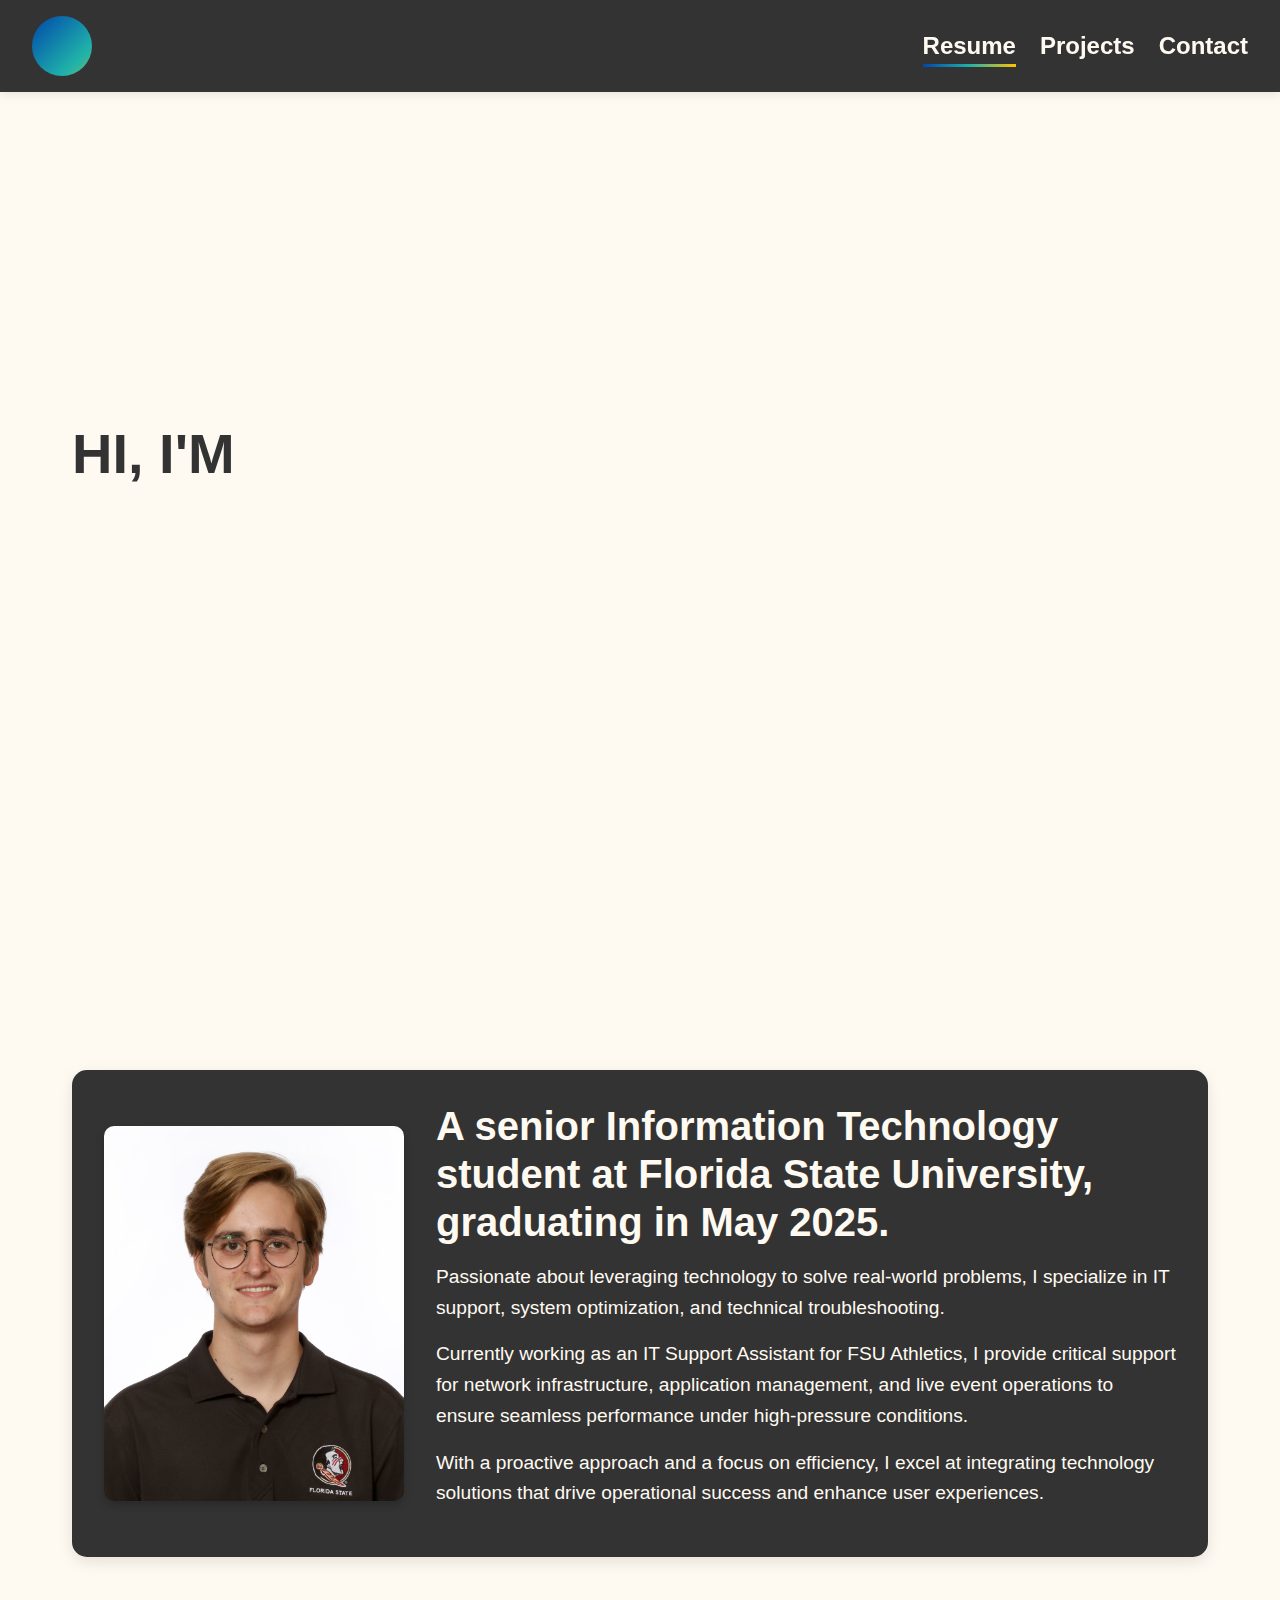
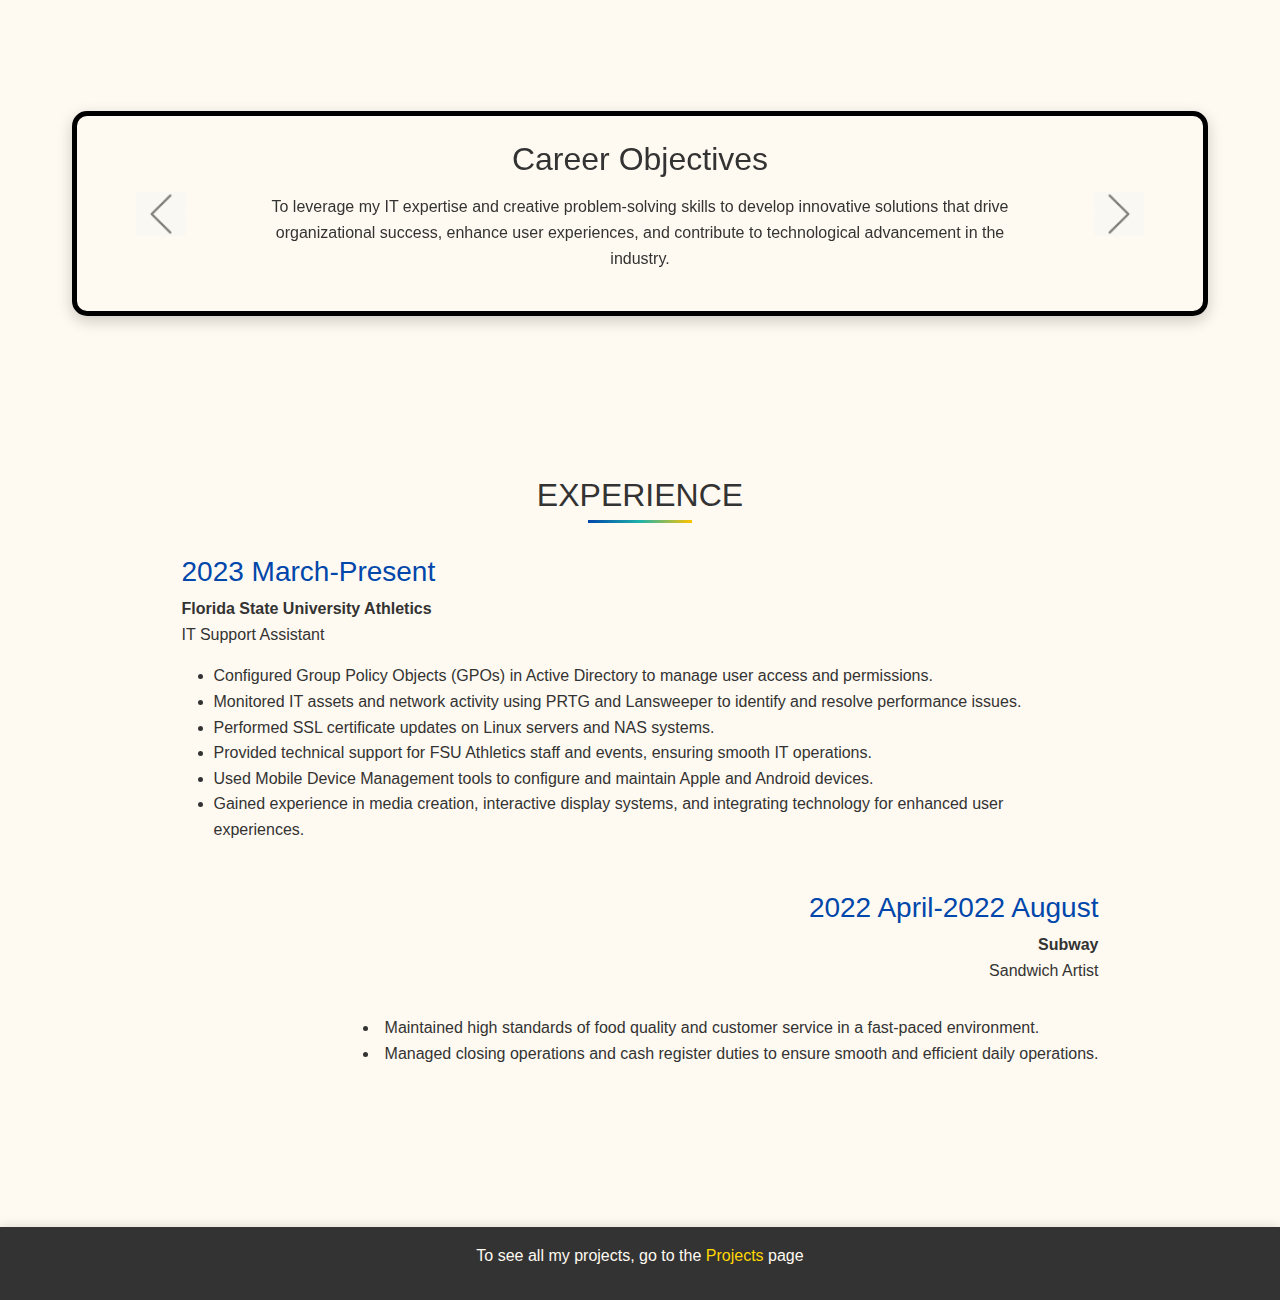
==== index.html @ 650268d9 "update" ====
<!DOCTYPE html>
<html lang="en">
<head>
    <meta charset="UTF-8">
    <meta name="viewport" content="width=device-width, initial-scale=1.0">
    <meta name="description" content="Cole Plympton - IT Specialist and Florida State University student specializing in IT support and system optimization">
    <title>Cole Plympton | Resume</title>
    <link href="https://cdn.jsdelivr.net/npm/bootstrap@5.3.0/dist/css/bootstrap.min.css" rel="stylesheet">
    <link rel="stylesheet" href="css/styles.css">
    <link rel="icon" href="assets/icons/favicon.ico" type="image/x-icon">
</head>
<body>
    <!-- Navigation Bar -->
    <header class="sticky-header">
        <div class="logo-container">
            <div class="gradient-logo" role="img" aria-label="Cole Plympton Logo"></div>
            <div class="social-icons-wrapper">
                <a href="https://www.linkedin.com/in/cole-plympton/" target="_blank" rel="noopener" aria-label="LinkedIn Profile" class="social-icon">
                    <img src="assets/icons/linkedin.png" alt="LinkedIn">
                </a>
                <a href="https://bitbucket.org/cplis4930/workspace/repositories/" target="_blank" rel="noopener" aria-label="Bitbucket Repositories" class="social-icon">
                    <img src="assets/icons/bitbucket.png" alt="Bitbucket">
                </a>
                <a href="https://github.com/cole-plympton" target="_blank" rel="noopener" aria-label="GitHub Profile" class="social-icon">
                    <img src="assets/icons/github.png" alt="GitHub">
                </a>
            </div>
        </div>
        <nav>
            <ul class="nav-links">
                <li><a href="index.html" aria-current="page">Resume</a></li>
                <li><a href="projects.html">Projects</a></li>
                <li><a href="contact.html">Contact</a></li>
            </ul>
        </nav>
    </header>

    <!-- Hero Section -->
    <section class="hero">
        <div class="hero-content">
            <h1 id="hero-text"></h1>
            <div id="resume-container" class="resume-container">
                <a href="assets/resume.pdf" class="resume-link" target="_blank" rel="noopener">Get My Resume</a>
            </div>
        </div>
    </section>

    <!-- About Me Section -->
    <section id="about-me" class="about-me">
        <img src="assets/images/headshot.jpg" alt="Cole Plympton" loading="lazy">
        <div class="about-text">
            <h2 class="intro-statement">A senior Information Technology student at Florida State University, graduating in May 2025.</h2>
            <p>
                Passionate about leveraging technology to solve real-world problems, I specialize in IT support, system optimization, and technical troubleshooting.
            </p>
            <p>
                Currently working as an IT Support Assistant for FSU Athletics, I provide critical support for network infrastructure, application management, and live event operations to ensure seamless performance under high-pressure conditions.
            </p>
            <p>
                With a proactive approach and a focus on efficiency, I excel at integrating technology solutions that drive operational success and enhance user experiences.
            </p>
        </div>
    </section>

    <section id="info-carousel" class="carousel-section">
        <div id="infoCarousel" class="carousel slide" data-bs-ride="carousel" data-bs-interval="3000">
          <div class="carousel-inner">
            <!-- Slide 1: Career Objectives -->
            <div class="carousel-item active">
              <div class="carousel-content text-center p-4">
                <h2>Career Objectives</h2>
                <p>To leverage my IT expertise and creative problem-solving skills to develop innovative solutions that drive organizational success, enhance user experiences, and contribute to technological advancement in the industry.</p>
              </div>
            </div>
            <!-- Slide 2: IT Skills and Expertise -->
            <div class="carousel-item">
              <div class="carousel-content text-center p-4">
                <h2>IT Skills and Expertise</h2>
                <p>IT Support and Troubleshooting, Network Infrastructure Management, System Optimization, Active Directory &amp; GPO Configuration, SSL Certificate Management, Mobile Device Management, Media Creation, and Interactive Display Systems.</p>
              </div>
            </div>
            <!-- Slide 3: Educational Experience -->
            <div class="carousel-item">
              <div class="carousel-content text-center p-4">
                <h2>Educational Experience</h2>
                <p>Florida State University<br>
                Bachelor of Science in Information Technology<br>
                Graduating May 2025</p>
              </div>
            </div>
          </div>
          <!-- Carousel controls -->
          <button class="carousel-control-prev" type="button" data-bs-target="#infoCarousel" data-bs-slide="prev">
            <span class="carousel-control-prev-icon" aria-hidden="true"></span>
            <span class="visually-hidden">Previous</span>
          </button>
          <button class="carousel-control-next" type="button" data-bs-target="#infoCarousel" data-bs-slide="next">
            <span class="carousel-control-next-icon" aria-hidden="true"></span>
            <span class="visually-hidden">Next</span>
          </button>
        </div>
      </section>
    
    <!-- Experience Section -->
    <section class="experience">
        <h2>EXPERIENCE</h2>
            <div class="job left-align">
                <h3>2023 March-Present</h3>
                <p><strong>Florida State University Athletics</strong><br>IT Support Assistant</p>
                <ul>
                    <li>Configured Group Policy Objects (GPOs) in Active Directory to manage user access and permissions.</li>
                    <li>Monitored IT assets and network activity using PRTG and Lansweeper to identify and resolve performance issues.</li>
                    <li>Performed SSL certificate updates on Linux servers and NAS systems.</li>
                    <li>Provided technical support for FSU Athletics staff and events, ensuring smooth IT operations.</li>
                    <li>Used Mobile Device Management tools to configure and maintain Apple and Android devices.</li>
                    <li>Gained experience in media creation, interactive display systems, and integrating technology for enhanced user experiences.</li>
                 </ul>
            </div>

            <div class="job right-align">
                <h3>2022 April-2022 August</h3>
                <p><strong>Subway</strong><br>Sandwich Artist</p>
                <ul>
                    <li>Maintained high standards of food quality and customer service in a fast-paced environment.</li>
                    <li>Managed closing operations and cash register duties to ensure smooth and efficient daily operations.</li>
                </ul>
            </div>
    </section>

    <!-- Footer -->
    <footer>
        <p>To see all my projects, go to the <a href="projects.html" class="playground-link">Projects</a> page</p>
    </footer>

    <script src="js/script.js"></script>
    <script src="https://cdn.jsdelivr.net/npm/bootstrap@5.3.0/dist/js/bootstrap.bundle.min.js"></script>
</body>
</html>
---- css/styles.css ----
/* General Styles */
:root {
    --main-bg-color: #FFFAF1;
    --dark-bg-color: #333;
    --text-color: #333;
    --light-text-color: #FFFAF1;
    --accent-gradient: linear-gradient(90deg, #0047ab, #20B2AA, #FFC300);
    --border-radius: 15px;
    --section-padding: 2rem;
    --content-max-width: 1200px;
    --global-margin: 2rem; /* Standard margin for all sections */
}

html {
    scroll-behavior: smooth;
    height: 100%;
    box-sizing: border-box;
}

*, *:before, *:after {
    box-sizing: inherit;
}

body {
    margin: 0;
    padding-top: 5rem;
    font-family: Arial, sans-serif;
    color: var(--text-color);
    line-height: 1.6;
    background-color: var(--main-bg-color);
    min-height: 100vh;
    display: flex;
    flex-direction: column;
    overflow-x: hidden;
}

/* Center content wrapper */
.content-wrapper {
    max-width: var(--content-max-width);
    margin-left: auto;
    margin-right: auto;
    padding-left: var(--global-margin);
    padding-right: var(--global-margin);
    width: 100%;
}

/* Header */
header {
    position: fixed;
    top: 0;
    left: 0;
    width: 100%;
    background-color: var(--dark-bg-color);
    color: var(--light-text-color);
    z-index: 1000;
    padding: 1rem 2rem;
    display: flex;
    align-items: center;
    justify-content: space-between;
    box-shadow: 0 2px 10px rgba(0, 0, 0, 0.1);
}

.nav-links {
    list-style: none;
    padding: 0;
    margin: 0;
    display: flex;
    gap: 1.5rem;
}

.nav-links a {
    text-decoration: none;
    color: var(--light-text-color);
    font-size: 1.5rem;
    font-weight: bold;
    position: relative;
    padding-bottom: 5px;
    transition: color 0.3s ease;
}

.nav-links a:hover {
    color: #FFC300;
}

.nav-links a.active::after {
    content: "";
    position: absolute;
    bottom: -3px;
    left: 0;
    width: 100%;
    height: 3px;
    background: var(--accent-gradient);
    transition: background 0.3s ease-in-out, width 0.3s ease-in-out;
}

/* Logo Container and Animation */
.logo-container {
    position: relative;
    display: flex;
    align-items: center;
}

.gradient-logo {
    width: 60px;
    height: 60px;
    border-radius: 50%;
    background: linear-gradient(135deg, #0047ab, #20B2AA, #FFC300);
    background-size: 200%;
    animation: gradient-shift 4s ease infinite;
    position: relative;
    transition: transform 0.3s ease;
    cursor: pointer; /* Make it clear this is clickable */
    z-index: 2;
}

.logo-container:hover .gradient-logo {
    transform: scale(1.2) rotate(360deg);
    transition: transform 0.5s ease;
}

/* Social icons wrapper */
.social-icons-wrapper {
    position: absolute;
    left: 70px; /* Position to the right of the logo */
    display: flex;
    gap: 15px;
    overflow: hidden;
    width: 0;
    transition: width 0.5s ease;
    height: 60px;
    align-items: center;
}

.logo-container:hover .social-icons-wrapper {
    width: 170px; /* Width to accommodate all icons */
}

.social-icon {
    width: 40px;
    height: 40px;
    border-radius: 50%;
    background-color: rgba(255, 255, 255, 0.2);
    display: flex;
    justify-content: center;
    align-items: center;
    transition: transform 0.3s ease, background-color 0.3s ease;
    opacity: 0;
    transform: translateX(-20px);
}

.logo-container:hover .social-icon {
    opacity: 1;
    transform: translateX(0);
}

/* Staggered animation for social icons */
.logo-container:hover .social-icon:nth-child(1) {
    transition-delay: 0.1s;
}

.logo-container:hover .social-icon:nth-child(2) {
    transition-delay: 0.2s;
}

.logo-container:hover .social-icon:nth-child(3) {
    transition-delay: 0.3s;
}

.social-icon:hover {
    transform: scale(1.2);
    background-color: rgba(255, 255, 255, 0.3);
}

.social-icon img {
    width: 24px;
    height: 24px;
}

@keyframes gradient-shift {
    0% { background-position: 0% 50%; }
    50% { background-position: 100% 50%; }
    100% { background-position: 0% 50%; }
}

/* Hero Section */
.hero {
    width: 100%;
    margin: 0;
    padding: 0;
    min-height: 100vh;
    position: relative;
    display: flex;
    align-items: center;
    justify-content: center;
}

.hero-content {
    width: 100%;
    max-width: var(--content-max-width);
    padding: 0 var(--global-margin);
    text-align: left;
}

#hero-text {
    font-size: 3.5rem;
    font-weight: 800;
    color: var(--text-color);
    line-height: 1.2;
    text-align: left;
    word-wrap: break-word;
}

.resume-container {
    margin-top: 10vh;
    display: flex;
    justify-content: flex-start;
    opacity: 0;
    animation: fadeIn 1s forwards 4s;
}

.resume-link {
    display: inline-block;
    font-size: 1.2rem;
    padding: 1rem 1.5rem;
    background-color: var(--dark-bg-color);
    color: var(--light-text-color);
    border-radius: 5px;
    text-decoration: none;
    transition: background-color 0.3s ease, transform 0.2s ease;
    border: none;
    box-shadow: 0 4px 6px rgba(0, 0, 0, 0.1);
}

.resume-link:hover {
    background-color: #555;
    transform: translateY(-2px);
    box-shadow: 0 6px 8px rgba(0, 0, 0, 0.1);
}

.resume-link:active {
    transform: translateY(0);
}

@keyframes fadeIn {
    from { opacity: 0; }
    to { opacity: 1; }
}

/* About Me Section */
.about-me {
    max-width: calc(var(--content-max-width) - 2 * var(--global-margin));
    margin: 10vh auto;
    padding: var(--section-padding);
    display: flex;
    align-items: center;
    gap: 2rem;
    background-color: var(--dark-bg-color);
    color: var(--light-text-color);
    border-radius: var(--border-radius);
    box-shadow: 0 5px 15px rgba(0, 0, 0, 0.1);
    text-align: left;
}

.about-text .intro-statement {
    font-size: 2.5rem;
    font-weight: bold;
    margin-bottom: 1rem;
    color: var(--light-text-color);
}

.about-me img {
    max-width: 300px;
    border-radius: 10px;
    box-shadow: 0 4px 8px rgba(0, 0, 0, 0.2);
}

.about-text {
    flex: 1;
    font-size: 1.2rem;
    line-height: 1.6;
}

/* Carousel Section */
.carousel-section {
    max-width: calc(var(--content-max-width) - 2 * var(--global-margin));
    width: 100%;
    margin: 4rem auto;
    padding: 0;
}

#infoCarousel {
    border: 5px solid #000;
    border-radius: var(--border-radius);
    overflow: hidden;
    box-shadow: 0 5px 15px rgba(0, 0, 0, 0.2);
    width: 100%;
}
  
.carousel-control-next-icon,
.carousel-control-prev-icon {
    background-image: url("../assets/icons/arrow.png") !important;
    background-repeat: no-repeat;
    background-size: contain;
    width: 50px;
    height: 50px;
    background-color: transparent;
}
  
.carousel-control-prev-icon {
    transform: none;
}

.carousel-control-next-icon {
    transform: scaleX(-1);
}

.carousel-content {
    max-width: 800px;
    margin: 0 auto;
    text-align: center;
    padding: 2rem;
}

.carousel-content h2 {
    margin-bottom: 1rem;
    color: var(--text-color);
}

/* Experience Section */
.experience {
    max-width: calc(var(--content-max-width) - 2 * var(--global-margin));
    margin: 4rem auto;
    padding: var(--section-padding);
    text-align: center;
}

.experience h2 {
    margin-bottom: 2rem;
    position: relative;
    display: inline-block;
    padding-bottom: 0.5rem;
}

.experience h2::after {
    content: '';
    position: absolute;
    width: 50%;
    height: 3px;
    background: var(--accent-gradient);
    bottom: 0;
    left: 25%;
}

.job {
    margin-bottom: 3rem;
    position: relative;
}

.job.left-align {
    text-align: left;
    padding-left: 0;
    padding-right: 5%; 
}

.job.right-align {
    text-align: right;
    padding-right: 0;
    padding-left: 5%;
}

.job h3 {
    color: #0047ab;
    margin-bottom: 0.5rem;
}

.job ul {
    list-style-type: disc;
    margin-top: 1rem;
}

.job.right-align ul {
    display: inline-block;
    text-align: left;
    list-style-position: inside;
    padding-left: 0;
    margin-right: 0;
}

/* Contact Page Styles */
.contact {
    max-width: 800px;
    margin: 10vh auto;
    padding: var(--section-padding);
    background-color: var(--dark-bg-color);
    color: var(--light-text-color);
    border-radius: var(--border-radius);
    text-align: center;
    flex: 1;
    box-shadow: 0 5px 15px rgba(0, 0, 0, 0.1);
}

.contact a {
    color: #FFD700;
    text-decoration: none;
    font-weight: bold;
    transition: color 0.3s ease;
}

.contact a:hover {
    text-decoration: underline;
    color: #FFC107;
}

.contact-links {
    margin-top: 1.5rem;
}

.contact-links a img {
    width: 40px;
    height: 40px;
    margin: 0 10px;
    transition: transform 0.3s ease;
    border-radius: 50%;
    padding: 5px;
    background-color: rgba(255, 255, 255, 0.1);
}

.contact-links a img:hover {
    transform: scale(1.2);
    background-color: rgba(255, 255, 255, 0.2);
}

/* Make main content area flex grow to push footer down */
main {
    flex: 1;
    width: 100%;
    max-width: var(--content-max-width);
    margin: 0 auto;
    padding: 0 var(--global-margin);
}

/* Footer */
footer {
    text-align: center;
    background-color: var(--dark-bg-color);
    color: var(--light-text-color);
    padding: 1rem;
    width: 100%;
    margin-top: auto;
    box-shadow: 0 -2px 10px rgba(0, 0, 0, 0.1);
}

footer a {
    color: #FFD700;
    text-decoration: none;
    transition: color 0.3s ease;
}

footer a:hover {
    color: #FFC107;
    text-decoration: underline;
}

/* Projects Page Section */
.projects-section {
    max-width: var(--content-max-width);
    margin: 10vh auto;
    flex: 1;
    padding: var(--section-padding) var(--global-margin);
}

.projects-section .card {
    transition: transform 0.3s ease, box-shadow 0.3s ease;
    border-radius: 10px;
    overflow: hidden;
    box-shadow: 0 4px 6px rgba(0, 0, 0, 0.1);
}

.projects-section .card:hover {
    transform: translateY(-5px);
    box-shadow: 0 10px 20px rgba(0, 0, 0, 0.15);
}

.projects-section .card-img-top {
    height: 250px;
    object-fit: cover;
    object-position: center;
}

.projects-section .ratio {
    border-bottom: 1px solid rgba(0,0,0,0.1);
}

.projects-section .card-title {
    color: #0047ab;
    font-weight: bold;
}

.projects-section .card-text {
    margin-bottom: 1rem;
}

/* Responsive Design */
@media (max-width: 1200px) {
    :root {
        --global-margin: 1.5rem;
    }
    
    #hero-text {
        font-size: 3rem;
    }
}

@media (max-width: 992px) {
    :root {
        --global-margin: 1.25rem;
    }
    
    #hero-text {
        font-size: 2.8rem;
    }
    
    .about-me {
        padding: 1.5rem;
    }
}

@media (max-width: 768px) {
    :root {
        --global-margin: 1rem;
    }
    
    body {
        padding-top: 4rem;
    }
    
    header {
        padding: 0.8rem 1rem;
    }
    
    .nav-links a {
        font-size: 1.2rem;
    }
    
    #hero-text {
        font-size: 2.4rem;
    }
    
    /* Adjust social icons for mobile */
    .social-icons-wrapper {
        left: 60px;
    }
    
    .logo-container:hover .social-icons-wrapper {
        width: 150px;
    }
    
    .social-icon {
        width: 35px;
        height: 35px;
    }
    
    .social-icon img {
        width: 20px;
        height: 20px;
    }
    
    .about-me {
        flex-direction: column;
        text-align: center;
        padding: 1.5rem;
    }
    
    .about-me img {
        max-width: 200px;
    }
    
    .about-text .intro-statement {
        font-size: 2rem;
    }
    
    /* On mobile, allow carousel to be dynamic */
    .carousel-section {
        width: calc(100% - 2 * var(--global-margin));
    }
    
    .job.left-align, .job.right-align {
        text-align: center;
        padding-left: 0;
        padding-right: 0;
    }
    
    .job.right-align ul {
        padding-left: 1rem;
    }
}

@media (max-width: 576px) {
    .gradient-logo {
        width: 45px;
        height: 45px;
    }
    
    .nav-links {
        gap: 1rem;
    }
    
    .nav-links a {
        font-size: 1rem;
    }
    
    #hero-text {
        font-size: 2rem;
    }
    
    .resume-link {
        font-size: 1rem;
        padding: 0.8rem 1.2rem;
    }
    
    .contact-links a img {
        width: 35px;
        height: 35px;
    }
    
    /* Further adjust social icons for small screens */
    .social-icons-wrapper {
        left: 50px;
        gap: 10px;
    }
    
    .logo-container:hover .social-icons-wrapper {
        width: 130px;
    }
    
    .social-icon {
        width: 30px;
        height: 30px;
    }
    
    .social-icon img {
        width: 16px;
        height: 16px;
    }
}
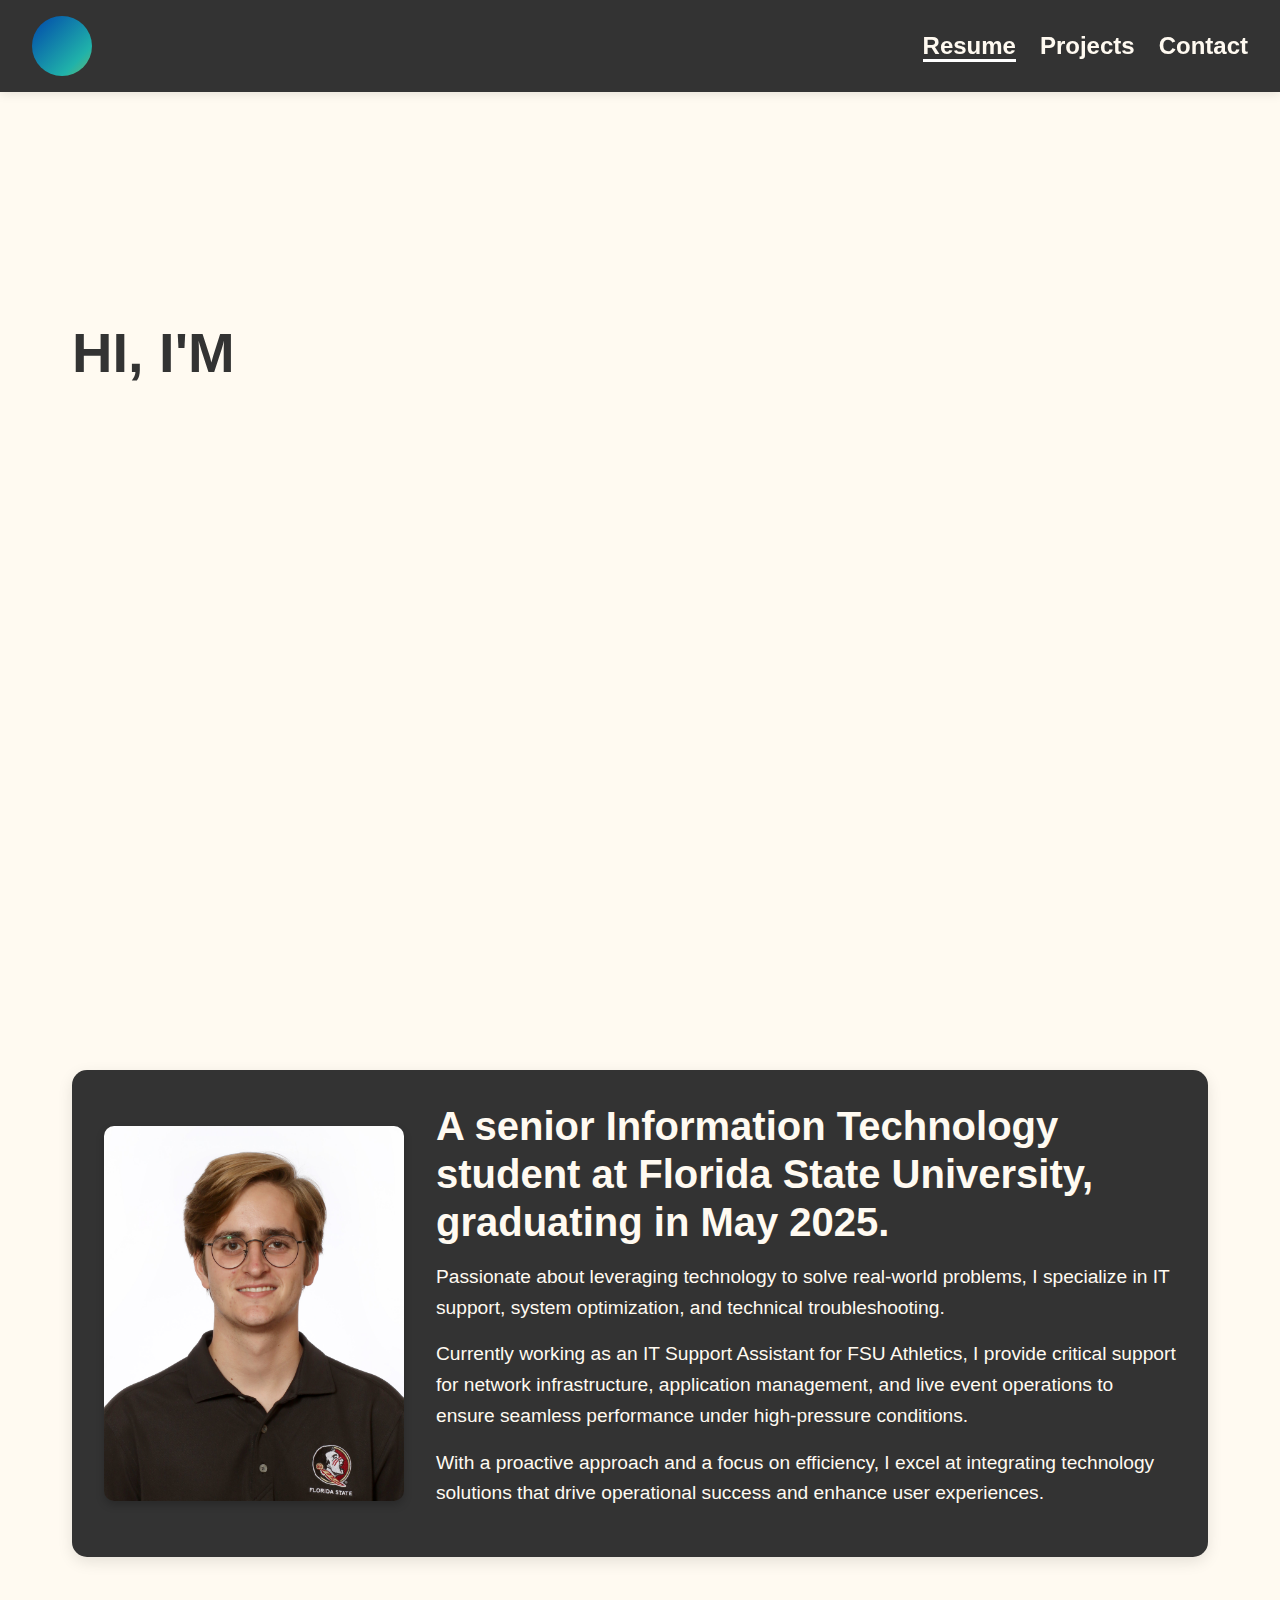
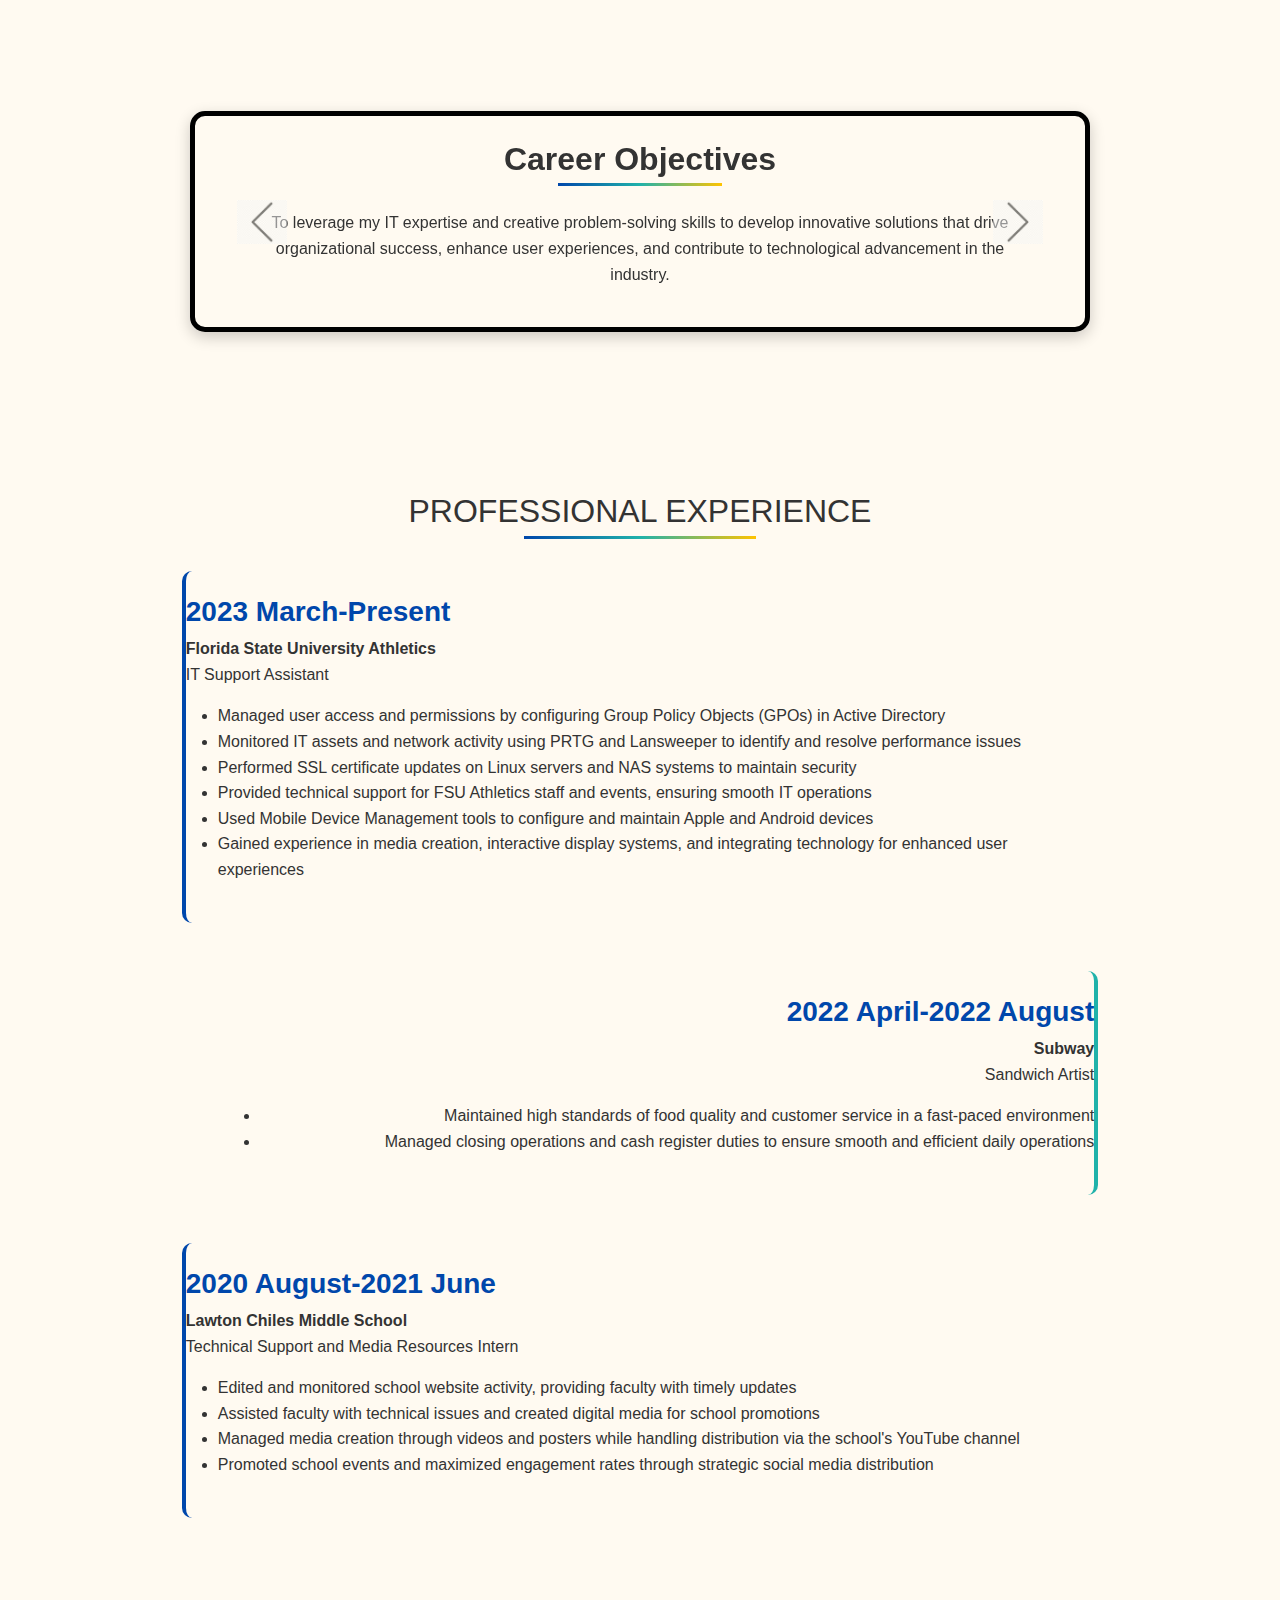
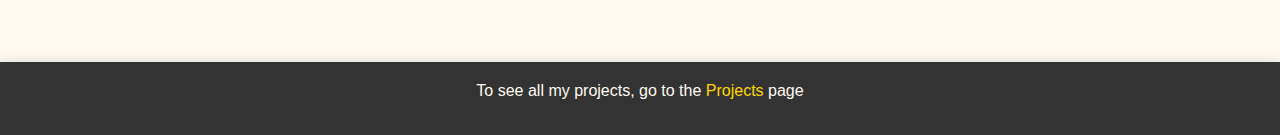
==== commit 14c9449f: "website update" ====
--- a/index.html
+++ b/index.html
@@ -18,10 +18,10 @@
                 <a href="https://www.linkedin.com/in/cole-plympton/" target="_blank" rel="noopener" aria-label="LinkedIn Profile" class="social-icon">
                     <img src="assets/icons/linkedin.png" alt="LinkedIn">
                 </a>
-                <a href="https://bitbucket.org/cplis4930/workspace/repositories/" target="_blank" rel="noopener" aria-label="Bitbucket Repositories" class="social-icon">
+                <a href="https://bitbucket.org/cole_plympton/bit_index/src/master/#" target="_blank" rel="noopener" aria-label="Bitbucket Repositories" class="social-icon">
                     <img src="assets/icons/bitbucket.png" alt="Bitbucket">
                 </a>
-                <a href="https://github.com/cole-plympton" target="_blank" rel="noopener" aria-label="GitHub Profile" class="social-icon">
+                <a href="https://github.com/coleplympton/git_index" target="_blank" rel="noopener" aria-label="GitHub Profile" class="social-icon">
                     <img src="assets/icons/github.png" alt="GitHub">
                 </a>
             </div>
@@ -79,7 +79,45 @@
                 <p>IT Support and Troubleshooting, Network Infrastructure Management, System Optimization, Active Directory &amp; GPO Configuration, SSL Certificate Management, Mobile Device Management, Media Creation, and Interactive Display Systems.</p>
               </div>
             </div>
-            <!-- Slide 3: Educational Experience -->
+            <!-- Slide 3: Programming Languages & Skills -->
+            <div class="carousel-item">
+              <div class="carousel-content text-center p-4">
+                <h2>Programming Languages & Skills</h2>
+                <div class="skills-container">
+                  <div class="skill-item">
+                    <span class="skill-name">HTML/CSS</span>
+                    <div class="skill-bar">
+                      <div class="skill-level" style="width: 90%;"></div>
+                    </div>
+                  </div>
+                  <div class="skill-item">
+                    <span class="skill-name">JavaScript</span>
+                    <div class="skill-bar">
+                      <div class="skill-level" style="width: 85%;"></div>
+                    </div>
+                  </div>
+                  <div class="skill-item">
+                    <span class="skill-name">SQL</span>
+                    <div class="skill-bar">
+                      <div class="skill-level" style="width: 80%;"></div>
+                    </div>
+                  </div>
+                  <div class="skill-item">
+                    <span class="skill-name">Python</span>
+                    <div class="skill-bar">
+                      <div class="skill-level" style="width: 70%;"></div>
+                    </div>
+                  </div>
+                  <div class="skill-item">
+                    <span class="skill-name">C++</span>
+                    <div class="skill-bar">
+                      <div class="skill-level" style="width: 65%;"></div>
+                    </div>
+                  </div>
+                </div>
+              </div>
+            </div>
+            <!-- Slide 4: Educational Experience -->
             <div class="carousel-item">
               <div class="carousel-content text-center p-4">
                 <h2>Educational Experience</h2>
@@ -103,26 +141,37 @@
     
     <!-- Experience Section -->
     <section class="experience">
-        <h2>EXPERIENCE</h2>
+        <h2>PROFESSIONAL EXPERIENCE</h2>
             <div class="job left-align">
                 <h3>2023 March-Present</h3>
                 <p><strong>Florida State University Athletics</strong><br>IT Support Assistant</p>
-                <ul>
-                    <li>Configured Group Policy Objects (GPOs) in Active Directory to manage user access and permissions.</li>
-                    <li>Monitored IT assets and network activity using PRTG and Lansweeper to identify and resolve performance issues.</li>
-                    <li>Performed SSL certificate updates on Linux servers and NAS systems.</li>
-                    <li>Provided technical support for FSU Athletics staff and events, ensuring smooth IT operations.</li>
-                    <li>Used Mobile Device Management tools to configure and maintain Apple and Android devices.</li>
-                    <li>Gained experience in media creation, interactive display systems, and integrating technology for enhanced user experiences.</li>
-                 </ul>
+                <ul class="job-duties">
+                    <li>Managed user access and permissions by configuring Group Policy Objects (GPOs) in Active Directory</li>
+                    <li>Monitored IT assets and network activity using PRTG and Lansweeper to identify and resolve performance issues</li>
+                    <li>Performed SSL certificate updates on Linux servers and NAS systems to maintain security</li>
+                    <li>Provided technical support for FSU Athletics staff and events, ensuring smooth IT operations</li>
+                    <li>Used Mobile Device Management tools to configure and maintain Apple and Android devices</li>
+                    <li>Gained experience in media creation, interactive display systems, and integrating technology for enhanced user experiences</li>
+                </ul>
             </div>
 
             <div class="job right-align">
                 <h3>2022 April-2022 August</h3>
                 <p><strong>Subway</strong><br>Sandwich Artist</p>
-                <ul>
-                    <li>Maintained high standards of food quality and customer service in a fast-paced environment.</li>
-                    <li>Managed closing operations and cash register duties to ensure smooth and efficient daily operations.</li>
+                <ul class="job-duties">
+                    <li>Maintained high standards of food quality and customer service in a fast-paced environment</li>
+                    <li>Managed closing operations and cash register duties to ensure smooth and efficient daily operations</li>
+                </ul>
+            </div>
+            
+            <div class="job left-align">
+                <h3>2020 August-2021 June</h3>
+                <p><strong>Lawton Chiles Middle School</strong><br>Technical Support and Media Resources Intern</p>
+                <ul class="job-duties">
+                    <li>Edited and monitored school website activity, providing faculty with timely updates</li>
+                    <li>Assisted faculty with technical issues and created digital media for school promotions</li>
+                    <li>Managed media creation through videos and posters while handling distribution via the school's YouTube channel</li>
+                    <li>Promoted school events and maximized engagement rates through strategic social media distribution</li>
                 </ul>
             </div>
     </section>
--- a/css/styles.css
+++ b/css/styles.css
@@ -74,23 +74,39 @@
     font-size: 1.5rem;
     font-weight: bold;
     position: relative;
-    padding-bottom: 5px;
+    padding-bottom: 3px; /* Moved closer to the text */
     transition: color 0.3s ease;
 }
 
 .nav-links a:hover {
     color: #FFC300;
+}
+
+/* New progress bar styling */
+.nav-links a.active {
+    position: relative;
 }
 
 .nav-links a.active::after {
     content: "";
     position: absolute;
-    bottom: -3px;
+    bottom: 0;
     left: 0;
     width: 100%;
     height: 3px;
+    background: #FFFFFF; /* White background */
+    transition: background 0.3s ease-in-out;
+}
+
+.nav-links a.active .progress-bar {
+    position: absolute;
+    bottom: 0;
+    left: 0;
+    height: 3px;
+    width: 0%;
     background: var(--accent-gradient);
-    transition: background 0.3s ease-in-out, width 0.3s ease-in-out;
+    transition: width 0.1s ease-out;
+    z-index: 1;
 }
 
 /* Logo Container and Animation */
@@ -210,6 +226,13 @@
     word-wrap: break-word;
 }
 
+/* New styles for typed lines */
+.typed-line {
+    display: block;
+    min-height: 1.2em;
+    white-space: nowrap;
+}
+
 .resume-container {
     margin-top: 10vh;
     display: flex;
@@ -294,8 +317,14 @@
     overflow: hidden;
     box-shadow: 0 5px 15px rgba(0, 0, 0, 0.2);
     width: 100%;
+    max-width: 900px;
+    margin: 0 auto;
 }
   
+.carousel-section:hover .carousel {
+    animation-play-state: paused;
+}
+
 .carousel-control-next-icon,
 .carousel-control-prev-icon {
     background-image: url("../assets/icons/arrow.png") !important;
@@ -322,8 +351,55 @@
 }
 
 .carousel-content h2 {
-    margin-bottom: 1rem;
+    margin-bottom: 1.5rem;
     color: var(--text-color);
+    font-weight: bold;
+    position: relative;
+    display: inline-block;
+    padding-bottom: 8px;
+}
+
+.carousel-content h2::after {
+    content: '';
+    position: absolute;
+    width: 60%;
+    height: 3px;
+    background: var(--accent-gradient);
+    bottom: 0;
+    left: 20%;
+}
+
+/* Skills Rating System */
+.skills-container {
+    max-width: 600px;
+    margin: 0 auto;
+}
+
+.skill-item {
+    margin-bottom: 1.2rem;
+    text-align: left;
+}
+
+.skill-name {
+    display: block;
+    margin-bottom: 0.5rem;
+    font-weight: bold;
+    font-size: 1.1rem;
+}
+
+.skill-bar {
+    height: 16px;
+    background-color: #e9ecef;
+    border-radius: 10px;
+    overflow: hidden;
+    box-shadow: inset 0 1px 3px rgba(0, 0, 0, 0.2);
+}
+
+.skill-level {
+    height: 100%;
+    background: var(--accent-gradient);
+    border-radius: 10px;
+    transition: width 1.5s ease-in-out;
 }
 
 /* Experience Section */
@@ -354,49 +430,315 @@
 .job {
     margin-bottom: 3rem;
     position: relative;
+    padding: 1.5rem;
+    border-radius: 10px;
+    transition: transform 0.3s ease, box-shadow 0.3s ease;
+}
+
+.job:hover {
+    transform: translateY(-5px);
+    box-shadow: 0 8px 15px rgba(0, 0, 0, 0.1);
 }
 
 .job.left-align {
     text-align: left;
     padding-left: 0;
-    padding-right: 5%; 
+    padding-right: 5%;
+    border-left: 4px solid #0047ab;
 }
 
 .job.right-align {
     text-align: right;
     padding-right: 0;
     padding-left: 5%;
+    border-right: 4px solid #20B2AA;
 }
 
 .job h3 {
     color: #0047ab;
+    font-weight: bold;
+}
+
+.projects-section .card-text {
+    margin-bottom: 1rem;
+}
+
+.projects-section .badge {
+    margin-right: 5px;
+    font-weight: normal;
+    padding: 6px 10px;
+    text-transform: uppercase;
+    font-size: 0.7rem;
+    letter-spacing: 0.5px;
+}
+
+/* GitHub button styling */
+.projects-section .btn-primary {
+    background: var(--accent-gradient);
+    border: none;
+    padding: 8px 16px;
+    border-radius: 5px;
+    transition: transform 0.2s ease, box-shadow 0.2s ease;
+}
+
+.projects-section .btn-primary:hover {
+    transform: translateY(-2px);
+    box-shadow: 0 4px 6px rgba(0, 0, 0, 0.2);
+}
+
+/* Responsive Design */
+@media (max-width: 1200px) {
+    :root {
+        --global-margin: 1.5rem;
+    }
+    
+    #hero-text {
+        font-size: 3rem;
+    }
+}
+
+@media (max-width: 992px) {
+    :root {
+        --global-margin: 1.25rem;
+    }
+    
+    #hero-text {
+        font-size: 2.8rem;
+    }
+    
+    .about-me {
+        padding: 1.5rem;
+    }
+}
+
+@media (max-width: 768px) {
+    :root {
+        --global-margin: 1rem;
+    }
+    
+    body {
+        padding-top: 4rem;
+    }
+    
+    header {
+        padding: 0.8rem 1rem;
+    }
+    
+    .nav-links a {
+        font-size: 1.2rem;
+    }
+    
+    #hero-text {
+        font-size: 2.4rem;
+    }
+    
+    /* Adjust social icons for mobile */
+    .social-icons-wrapper {
+        left: 60px;
+    }
+    
+    .logo-container:hover .social-icons-wrapper {
+        width: 150px;
+    }
+    
+    .social-icon {
+        width: 35px;
+        height: 35px;
+    }
+    
+    .social-icon img {
+        width: 20px;
+        height: 20px;
+    }
+    
+    .about-me {
+        flex-direction: column;
+        text-align: center;
+        padding: 1.5rem;
+    }
+    
+    .about-me img {
+        max-width: 200px;
+    }
+    
+    .about-text .intro-statement {
+        font-size: 2rem;
+    }
+    
+    /* On mobile, allow carousel to be dynamic */
+    .carousel-section {
+        width: calc(100% - 2 * var(--global-margin));
+    }
+    
+    .job.left-align, .job.right-align {
+        text-align: center;
+        padding-left: 0;
+        padding-right: 0;
+        border-left: none;
+        border-right: none;
+        border-bottom: 3px solid #0047ab;
+    }
+    
+    .job.right-align .job-highlight,
+    .job.left-align .job-highlight {
+        flex-direction: column;
+        align-items: center;
+        text-align: center;
+    }
+    
+    .highlight-icon {
+        margin-bottom: 10px;
+    }
+    
+    .job-card {
+        padding: 1rem;
+    }
+    
+    .projects-section .card-img-top {
+        height: 200px;
+    }
+    
+    .project-image-container {
+        height: 200px;
+    }
+}
+
+@media (max-width: 576px) {
+    .gradient-logo {
+        width: 45px;
+        height: 45px;
+    }
+    
+    .nav-links {
+        gap: 1rem;
+    }
+    
+    .nav-links a {
+        font-size: 1rem;
+    }
+    
+    #hero-text {
+        font-size: 2rem;
+    }
+    
+    .resume-link {
+        font-size: 1rem;
+        padding: 0.8rem 1.2rem;
+    }
+    
+    .contact-links a img {
+        width: 35px;
+        height: 35px;
+    }
+    
+    /* Further adjust social icons for small screens */
+    .social-icons-wrapper {
+        left: 50px;
+        gap: 10px;
+    }
+    
+    .logo-container:hover .social-icons-wrapper {
+        width: 130px;
+    }
+    
+    .social-icon {
+        width: 30px;
+        height: 30px;
+    }
+    
+    .social-icon img {
+        width: 16px;
+        height: 16px;
+    }
+    
+    .projects-section .card-img-top {
+        height: 180px;
+    }
+    
+    .project-image-container {
+        height: 180px;
+    }
+    
+    .section-header {
+        font-size: 1.5rem;
+    }
+}
     margin-bottom: 0.5rem;
-}
-
-.job ul {
-    list-style-type: disc;
-    margin-top: 1rem;
-}
-
-.job.right-align ul {
-    display: inline-block;
-    text-align: left;
-    list-style-position: inside;
-    padding-left: 0;
-    margin-right: 0;
+    font-weight: bold;
+}
+
+.job-highlight {
+    display: flex;
+    align-items: flex-start;
+    margin-bottom: 0.75rem;
+    position: relative;
+}
+
+.job.right-align .job-highlight {
+    flex-direction: row-reverse;
+    text-align: right;
+}
+
+.highlight-icon {
+    font-size: 1.2rem;
+    margin: 0 10px;
+    background-color: rgba(0, 71, 171, 0.1);
+    width: 30px;
+    height: 30px;
+    display: flex;
+    align-items: center;
+    justify-content: center;
+    border-radius: 50%;
+}
+
+.job-highlight p {
+    margin: 0;
+    flex: 1;
+}
+
+/* Special highlight for international experience */
+.special-highlight {
+    margin-top: 4rem;
+}
+
+.job-card {
+    background: linear-gradient(135deg, rgba(0, 71, 171, 0.05), rgba(32, 178, 170, 0.05));
+    padding: 2rem;
+    border-radius: 15px;
+    box-shadow: 0 5px 15px rgba(0, 0, 0, 0.1);
+    border: 1px solid rgba(0, 71, 171, 0.2);
+}
+
+.special-highlight h3 {
+    color: #0047ab;
+    font-size: 1.5rem;
+    margin-bottom: 1rem;
+}
+
+.special-highlight p {
+    margin-bottom: 1.5rem;
 }
 
 /* Contact Page Styles */
 .contact {
-    max-width: 800px;
+    max-width: 600px; /* Reduced from 800px */
     margin: 10vh auto;
-    padding: var(--section-padding);
+    padding: 2rem;
     background-color: var(--dark-bg-color);
     color: var(--light-text-color);
     border-radius: var(--border-radius);
     text-align: center;
-    flex: 1;
     box-shadow: 0 5px 15px rgba(0, 0, 0, 0.1);
+}
+
+.contact h1 {
+    margin-bottom: 1.5rem;
+    font-size: 2.5rem;
+}
+
+.contact p {
+    margin-bottom: 1rem;
+    font-size: 1.1rem;
 }
 
 .contact a {
@@ -413,12 +755,14 @@
 
 .contact-links {
     margin-top: 1.5rem;
+    display: flex;
+    justify-content: center;
+    gap: 1.5rem;
 }
 
 .contact-links a img {
     width: 40px;
     height: 40px;
-    margin: 0 10px;
     transition: transform 0.3s ease;
     border-radius: 50%;
     padding: 5px;
@@ -428,6 +772,52 @@
 .contact-links a img:hover {
     transform: scale(1.2);
     background-color: rgba(255, 255, 255, 0.2);
+}
+
+/* Contact form addition */
+.contact-form {
+    margin-top: 2rem;
+    text-align: left;
+}
+
+.contact-form .form-group {
+    margin-bottom: 1.5rem;
+}
+
+.contact-form label {
+    display: block;
+    margin-bottom: 0.5rem;
+    color: var(--light-text-color);
+}
+
+.contact-form input, 
+.contact-form textarea {
+    width: 100%;
+    padding: 0.75rem;
+    border-radius: 5px;
+    border: none;
+    background-color: rgba(255, 255, 255, 0.9);
+}
+
+.contact-form textarea {
+    min-height: 120px;
+    resize: vertical;
+}
+
+.contact-form button {
+    background: var(--accent-gradient);
+    color: white;
+    border: none;
+    padding: 0.75rem 1.5rem;
+    border-radius: 5px;
+    cursor: pointer;
+    font-weight: bold;
+    transition: transform 0.2s ease, box-shadow 0.2s ease;
+}
+
+.contact-form button:hover {
+    transform: translateY(-2px);
+    box-shadow: 0 4px 8px rgba(0, 0, 0, 0.2);
 }
 
 /* Make main content area flex grow to push footer down */
@@ -469,22 +859,62 @@
     padding: var(--section-padding) var(--global-margin);
 }
 
+/* Section headers for project categories */
+.section-header {
+    color: #0047ab;
+    text-align: center;
+    position: relative;
+    padding-bottom: 10px;
+    margin-bottom: 25px;
+}
+
+.section-header::after {
+    content: '';
+    position: absolute;
+    bottom: 0;
+    left: 50%;
+    transform: translateX(-50%);
+    width: 100px;
+    height: 3px;
+    background: var(--accent-gradient);
+}
+
+/* Enhanced card styling */
 .projects-section .card {
     transition: transform 0.3s ease, box-shadow 0.3s ease;
     border-radius: 10px;
     overflow: hidden;
     box-shadow: 0 4px 6px rgba(0, 0, 0, 0.1);
+    border: 1px solid rgba(0, 0, 0, 0.1);
 }
 
 .projects-section .card:hover {
     transform: translateY(-5px);
     box-shadow: 0 10px 20px rgba(0, 0, 0, 0.15);
+}
+
+/* Fixed image display for the conference room tablet project */
+.project-image-container {
+    height: 250px;
+    overflow: hidden;
+    border-bottom: 1px solid rgba(0, 0, 0, 0.1);
+    display: flex;
+    align-items: center;
+    justify-content: center;
+}
+
+.full-width-img {
+    width: 100%;
+    height: auto;
+    max-height: 100%;
+    object-fit: contain;
 }
 
 .projects-section .card-img-top {
     height: 250px;
     object-fit: cover;
     object-position: center;
+    border-bottom: 1px solid rgba(0, 0, 0, 0.1);
 }
 
 .projects-section .ratio {
@@ -492,154 +922,4 @@
 }
 
 .projects-section .card-title {
-    color: #0047ab;
-    font-weight: bold;
-}
-
-.projects-section .card-text {
-    margin-bottom: 1rem;
-}
-
-/* Responsive Design */
-@media (max-width: 1200px) {
-    :root {
-        --global-margin: 1.5rem;
-    }
-    
-    #hero-text {
-        font-size: 3rem;
-    }
-}
-
-@media (max-width: 992px) {
-    :root {
-        --global-margin: 1.25rem;
-    }
-    
-    #hero-text {
-        font-size: 2.8rem;
-    }
-    
-    .about-me {
-        padding: 1.5rem;
-    }
-}
-
-@media (max-width: 768px) {
-    :root {
-        --global-margin: 1rem;
-    }
-    
-    body {
-        padding-top: 4rem;
-    }
-    
-    header {
-        padding: 0.8rem 1rem;
-    }
-    
-    .nav-links a {
-        font-size: 1.2rem;
-    }
-    
-    #hero-text {
-        font-size: 2.4rem;
-    }
-    
-    /* Adjust social icons for mobile */
-    .social-icons-wrapper {
-        left: 60px;
-    }
-    
-    .logo-container:hover .social-icons-wrapper {
-        width: 150px;
-    }
-    
-    .social-icon {
-        width: 35px;
-        height: 35px;
-    }
-    
-    .social-icon img {
-        width: 20px;
-        height: 20px;
-    }
-    
-    .about-me {
-        flex-direction: column;
-        text-align: center;
-        padding: 1.5rem;
-    }
-    
-    .about-me img {
-        max-width: 200px;
-    }
-    
-    .about-text .intro-statement {
-        font-size: 2rem;
-    }
-    
-    /* On mobile, allow carousel to be dynamic */
-    .carousel-section {
-        width: calc(100% - 2 * var(--global-margin));
-    }
-    
-    .job.left-align, .job.right-align {
-        text-align: center;
-        padding-left: 0;
-        padding-right: 0;
-    }
-    
-    .job.right-align ul {
-        padding-left: 1rem;
-    }
-}
-
-@media (max-width: 576px) {
-    .gradient-logo {
-        width: 45px;
-        height: 45px;
-    }
-    
-    .nav-links {
-        gap: 1rem;
-    }
-    
-    .nav-links a {
-        font-size: 1rem;
-    }
-    
-    #hero-text {
-        font-size: 2rem;
-    }
-    
-    .resume-link {
-        font-size: 1rem;
-        padding: 0.8rem 1.2rem;
-    }
-    
-    .contact-links a img {
-        width: 35px;
-        height: 35px;
-    }
-    
-    /* Further adjust social icons for small screens */
-    .social-icons-wrapper {
-        left: 50px;
-        gap: 10px;
-    }
-    
-    .logo-container:hover .social-icons-wrapper {
-        width: 130px;
-    }
-    
-    .social-icon {
-        width: 30px;
-        height: 30px;
-    }
-    
-    .social-icon img {
-        width: 16px;
-        height: 16px;
-    }
-}+    color: #0047ab;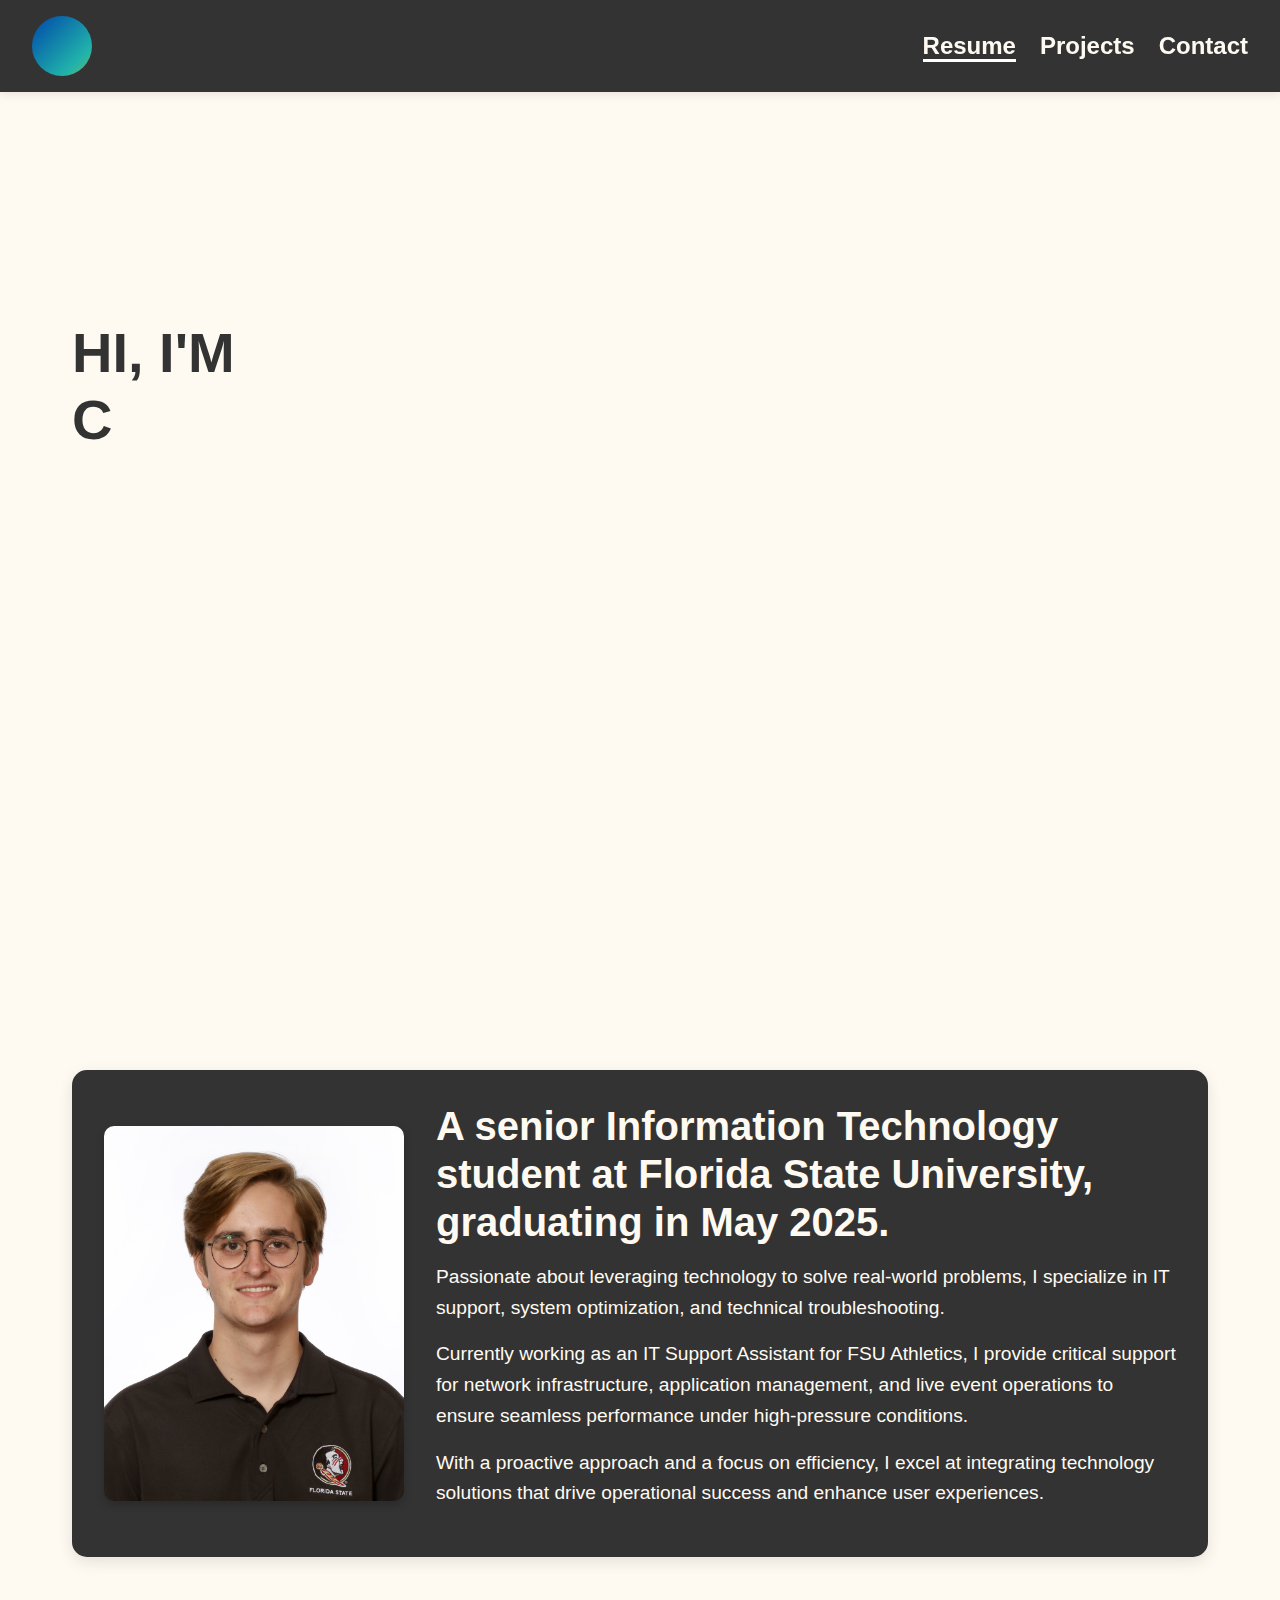
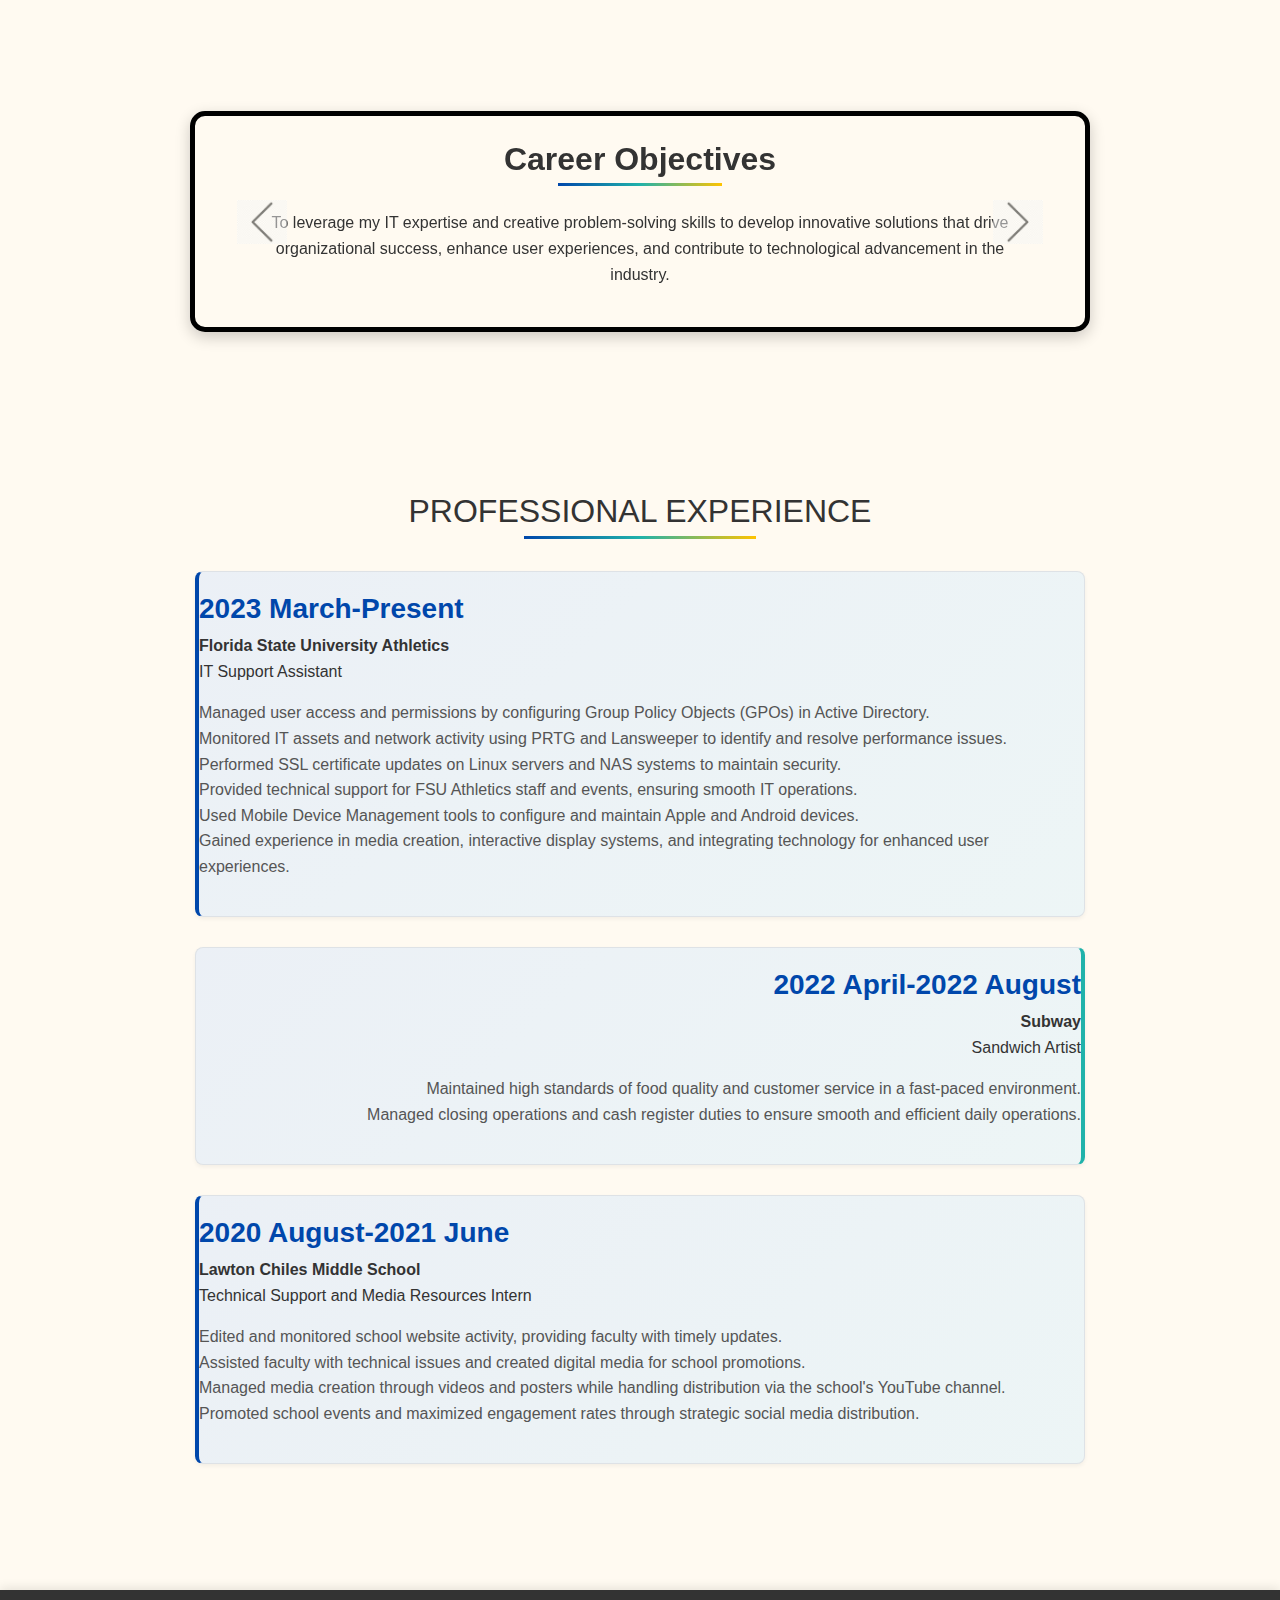
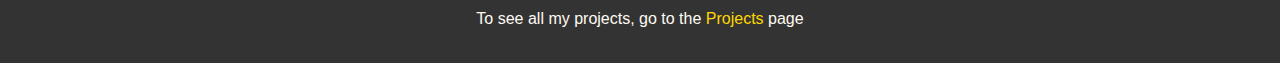
==== commit 828e6d7f: "website update" ====
--- a/index.html
+++ b/index.html
@@ -87,32 +87,37 @@
                   <div class="skill-item">
                     <span class="skill-name">HTML/CSS</span>
                     <div class="skill-bar">
-                      <div class="skill-level" style="width: 90%;"></div>
+                      <div class="skill-level" style="width: 75%;"></div>
                     </div>
+                    <span class="skill-proficiency">Proficient</span>
                   </div>
                   <div class="skill-item">
                     <span class="skill-name">JavaScript</span>
                     <div class="skill-bar">
-                      <div class="skill-level" style="width: 85%;"></div>
+                      <div class="skill-level" style="width: 70%;"></div>
                     </div>
+                    <span class="skill-proficiency">Proficient</span>
                   </div>
                   <div class="skill-item">
                     <span class="skill-name">SQL</span>
                     <div class="skill-bar">
-                      <div class="skill-level" style="width: 80%;"></div>
+                      <div class="skill-level" style="width: 65%;"></div>
                     </div>
+                    <span class="skill-proficiency">Above Average</span>
                   </div>
                   <div class="skill-item">
                     <span class="skill-name">Python</span>
                     <div class="skill-bar">
-                      <div class="skill-level" style="width: 70%;"></div>
+                      <div class="skill-level" style="width: 55%;"></div>
                     </div>
+                    <span class="skill-proficiency">Above Average</span>
                   </div>
                   <div class="skill-item">
                     <span class="skill-name">C++</span>
                     <div class="skill-bar">
-                      <div class="skill-level" style="width: 65%;"></div>
+                      <div class="skill-level" style="width: 50%;"></div>
                     </div>
+                    <span class="skill-proficiency">Average</span>
                   </div>
                 </div>
               </div>
@@ -142,37 +147,37 @@
     <!-- Experience Section -->
     <section class="experience">
         <h2>PROFESSIONAL EXPERIENCE</h2>
-            <div class="job left-align">
+            <div class="job left-align job-card">
                 <h3>2023 March-Present</h3>
                 <p><strong>Florida State University Athletics</strong><br>IT Support Assistant</p>
-                <ul class="job-duties">
-                    <li>Managed user access and permissions by configuring Group Policy Objects (GPOs) in Active Directory</li>
-                    <li>Monitored IT assets and network activity using PRTG and Lansweeper to identify and resolve performance issues</li>
-                    <li>Performed SSL certificate updates on Linux servers and NAS systems to maintain security</li>
-                    <li>Provided technical support for FSU Athletics staff and events, ensuring smooth IT operations</li>
-                    <li>Used Mobile Device Management tools to configure and maintain Apple and Android devices</li>
-                    <li>Gained experience in media creation, interactive display systems, and integrating technology for enhanced user experiences</li>
-                </ul>
+                <p class="job-description">
+                    Managed user access and permissions by configuring Group Policy Objects (GPOs) in Active Directory.<br>
+                    Monitored IT assets and network activity using PRTG and Lansweeper to identify and resolve performance issues.<br>
+                    Performed SSL certificate updates on Linux servers and NAS systems to maintain security.<br>
+                    Provided technical support for FSU Athletics staff and events, ensuring smooth IT operations.<br>
+                    Used Mobile Device Management tools to configure and maintain Apple and Android devices.<br>
+                    Gained experience in media creation, interactive display systems, and integrating technology for enhanced user experiences.
+                </p>
             </div>
 
-            <div class="job right-align">
+            <div class="job right-align job-card">
                 <h3>2022 April-2022 August</h3>
                 <p><strong>Subway</strong><br>Sandwich Artist</p>
-                <ul class="job-duties">
-                    <li>Maintained high standards of food quality and customer service in a fast-paced environment</li>
-                    <li>Managed closing operations and cash register duties to ensure smooth and efficient daily operations</li>
-                </ul>
+                <p class="job-description">
+                    Maintained high standards of food quality and customer service in a fast-paced environment.<br>
+                    Managed closing operations and cash register duties to ensure smooth and efficient daily operations.
+                </p>
             </div>
             
-            <div class="job left-align">
+            <div class="job left-align job-card">
                 <h3>2020 August-2021 June</h3>
                 <p><strong>Lawton Chiles Middle School</strong><br>Technical Support and Media Resources Intern</p>
-                <ul class="job-duties">
-                    <li>Edited and monitored school website activity, providing faculty with timely updates</li>
-                    <li>Assisted faculty with technical issues and created digital media for school promotions</li>
-                    <li>Managed media creation through videos and posters while handling distribution via the school's YouTube channel</li>
-                    <li>Promoted school events and maximized engagement rates through strategic social media distribution</li>
-                </ul>
+                <p class="job-description">
+                    Edited and monitored school website activity, providing faculty with timely updates.<br>
+                    Assisted faculty with technical issues and created digital media for school promotions.<br>
+                    Managed media creation through videos and posters while handling distribution via the school's YouTube channel.<br>
+                    Promoted school events and maximized engagement rates through strategic social media distribution.
+                </p>
             </div>
     </section>
 
--- a/css/styles.css
+++ b/css/styles.css
@@ -921,5 +921,287 @@
     border-bottom: 1px solid rgba(0,0,0,0.1);
 }
 
+./* Add these styles to your styles.css file */
+
+/* Improved project image container */
+.project-image-container {
+    aspect-ratio: 16/9;
+    overflow: hidden;
+    border-bottom: 1px solid rgba(0, 0, 0, 0.1);
+    display: flex;
+    align-items: center;
+    justify-content: center;
+    background-color: #f8f8f8;
+}
+
+/* Full width image that maintains aspect ratio */
+.full-width-img {
+    width: 100%;
+    height: 100%;
+    object-fit: contain;
+    background-color: #f8f8f8;
+}
+
+/* Improved card image top styling */
+.projects-section .card-img-top {
+    aspect-ratio: 16/9;
+    object-fit: contain;
+    background-color: #f8f8f8;
+    border-bottom: 1px solid rgba(0, 0, 0, 0.1);
+}
+
+/* Project title styles */
+.projects-section .project-category-title {
+    font-weight: 700;
+    color: #0047ab;
+    margin-bottom: 1.5rem;
+}
+
+/* Section header improvements */
+.section-header {
+    color: #0047ab;
+    text-align: center;
+    position: relative;
+    padding-bottom: 10px;
+    margin-bottom: 30px;
+    font-weight: 700;
+}
+
+/* Card title bolding */
 .projects-section .card-title {
-    color: #0047ab;+    font-weight: 700;
+    color: #0047ab;
+    margin-bottom: 1rem;
+}
+
+/* Remove any right margin from the last badge in each row */
+.projects-section .badge:last-child {
+    margin-right: 0;
+}
+
+/* Ensure good spacing in mobile view */
+@media (max-width: 768px) {
+    .project-image-container, 
+    .projects-section .card-img-top {
+        aspect-ratio: 4/3; /* Slightly different ratio for mobile */
+    }
+}
+
+/* Add these styles to your styles.css file */
+
+/* Improved project image container */
+.project-image-container {
+    aspect-ratio: 16/9;
+    overflow: hidden;
+    border-bottom: 1px solid rgba(0, 0, 0, 0.1);
+    display: flex;
+    align-items: center;
+    justify-content: center;
+    background-color: #f8f8f8;
+}
+
+/* Larger image for the conference room tablet project */
+.conference-room-tablet {
+    aspect-ratio: 4/3;
+    padding: 0;
+}
+
+/* Full width image that maintains aspect ratio */
+.full-width-img {
+    width: 100%;
+    height: 100%;
+    object-fit: contain;
+    background-color: #f8f8f8;
+}
+
+/* Conference tablet image styling - larger and more prominent */
+.conference-tablet-img {
+    width: 100%;
+    max-height: none;
+    object-fit: cover;
+    object-position: center;
+}
+
+/* Improved card image top styling */
+.projects-section .card-img-top {
+    aspect-ratio: 16/9;
+    object-fit: contain;
+    background-color: #f8f8f8;
+    border-bottom: 1px solid rgba(0, 0, 0, 0.1);
+}
+
+/* Project title styles */
+.projects-section .project-category-title {
+    font-weight: 700;
+    color: #0047ab;
+    margin-bottom: 1.5rem;
+}
+
+/* Section header improvements */
+.section-header {
+    color: #0047ab;
+    text-align: center;
+    position: relative;
+    padding-bottom: 10px;
+    margin-bottom: 30px;
+    font-weight: 700;
+}
+
+/* Card title bolding */
+.projects-section .card-title {
+    font-weight: 700;
+    color: #0047ab;
+    margin-bottom: 1rem;
+}
+
+/* Remove any right margin from the last badge in each row */
+.projects-section .badge:last-child {
+    margin-right: 0;
+}
+
+/* Ensure good spacing in mobile view */
+@media (max-width: 768px) {
+    .project-image-container, 
+    .projects-section .card-img-top {
+        aspect-ratio: 4/3; /* Slightly different ratio for mobile */
+    }
+}
+
+/* Add these styles to your styles.css file */
+
+/* Improved project image container */
+.project-image-container {
+    aspect-ratio: 16/9;
+    overflow: hidden;
+    border-bottom: 1px solid rgba(0, 0, 0, 0.1);
+    display: flex;
+    align-items: center;
+    justify-content: center;
+    background-color: #f8f8f8;
+}
+
+/* Larger container for the conference room tablet project */
+.conference-room-tablet {
+    aspect-ratio: auto;
+    height: 450px; /* Taller fixed height to show full image */
+    padding: 15px;
+}
+
+/* Full width image that maintains aspect ratio */
+.full-width-img {
+    width: 100%;
+    height: 100%;
+    object-fit: contain;
+    background-color: #f8f8f8;
+}
+
+/* Conference tablet image styling */
+.conference-tablet-img {
+    max-height: 100%;
+    width: auto;
+    object-fit: contain;
+}
+
+/* Improved card image top styling */
+.projects-section .card-img-top {
+    aspect-ratio: 16/9;
+    object-fit: contain;
+    background-color: #f8f8f8;
+    border-bottom: 1px solid rgba(0, 0, 0, 0.1);
+}
+
+/* Project title styles */
+.projects-section .project-category-title {
+    font-weight: 700;
+    color: #0047ab;
+    margin-bottom: 1.5rem;
+}
+
+/* Section header improvements */
+.section-header {
+    color: #0047ab;
+    text-align: center;
+    position: relative;
+    padding-bottom: 10px;
+    margin-bottom: 30px;
+    font-weight: 700;
+}
+
+/* Card title bolding */
+.projects-section .card-title {
+    font-weight: 700;
+    color: #0047ab;
+    margin-bottom: 1rem;
+}
+
+/* Remove any right margin from the last badge in each row */
+.projects-section .badge:last-child {
+    margin-right: 0;
+}
+
+/* Ensure good spacing in mobile view */
+@media (max-width: 768px) {
+    .project-image-container:not(.conference-room-tablet) {
+        aspect-ratio: 4/3; /* Slightly different ratio for mobile */
+    }
+    
+    .conference-room-tablet {
+        height: 350px; /* Slightly shorter on mobile */
+    }
+}
+
+/* Updated Job Card Styling */
+.job-card {
+    background-color: #f8f9fa;
+    border: 1px solid #dee2e6;
+    border-radius: 8px;
+    padding: 20px;
+    margin-bottom: 30px;
+    box-shadow: 0 2px 4px rgba(0, 0, 0, 0.05);
+    transition: transform 0.2s ease-in-out;
+}
+
+.job-card:hover {
+    transform: translateY(-5px);
+    box-shadow: 0 5px 15px rgba(0, 0, 0, 0.1);
+}
+
+.job-description {
+    line-height: 1.6;
+    margin-top: 15px;
+    color: #555;
+}
+
+/* Updated Skill Bar Styling */
+.skill-item {
+    margin-bottom: 15px;
+    display: flex;
+    flex-direction: column;
+    align-items: flex-start;
+}
+
+.skill-name {
+    font-weight: 600;
+    margin-bottom: 6px;
+}
+
+.skill-bar {
+    height: 10px;
+    width: 100%;
+    background-color: #e9ecef;
+    border-radius: 5px;
+    overflow: hidden;
+    margin-bottom: 5px;
+}
+
+.skill-level {
+    height: 100%;
+    background: linear-gradient(to right, #6c63ff, #3b82f6);
+    border-radius: 5px;
+}
+
+.skill-proficiency {
+    font-size: 0.8rem;
+    color: #6c757d;
+    align-self: flex-end;
+}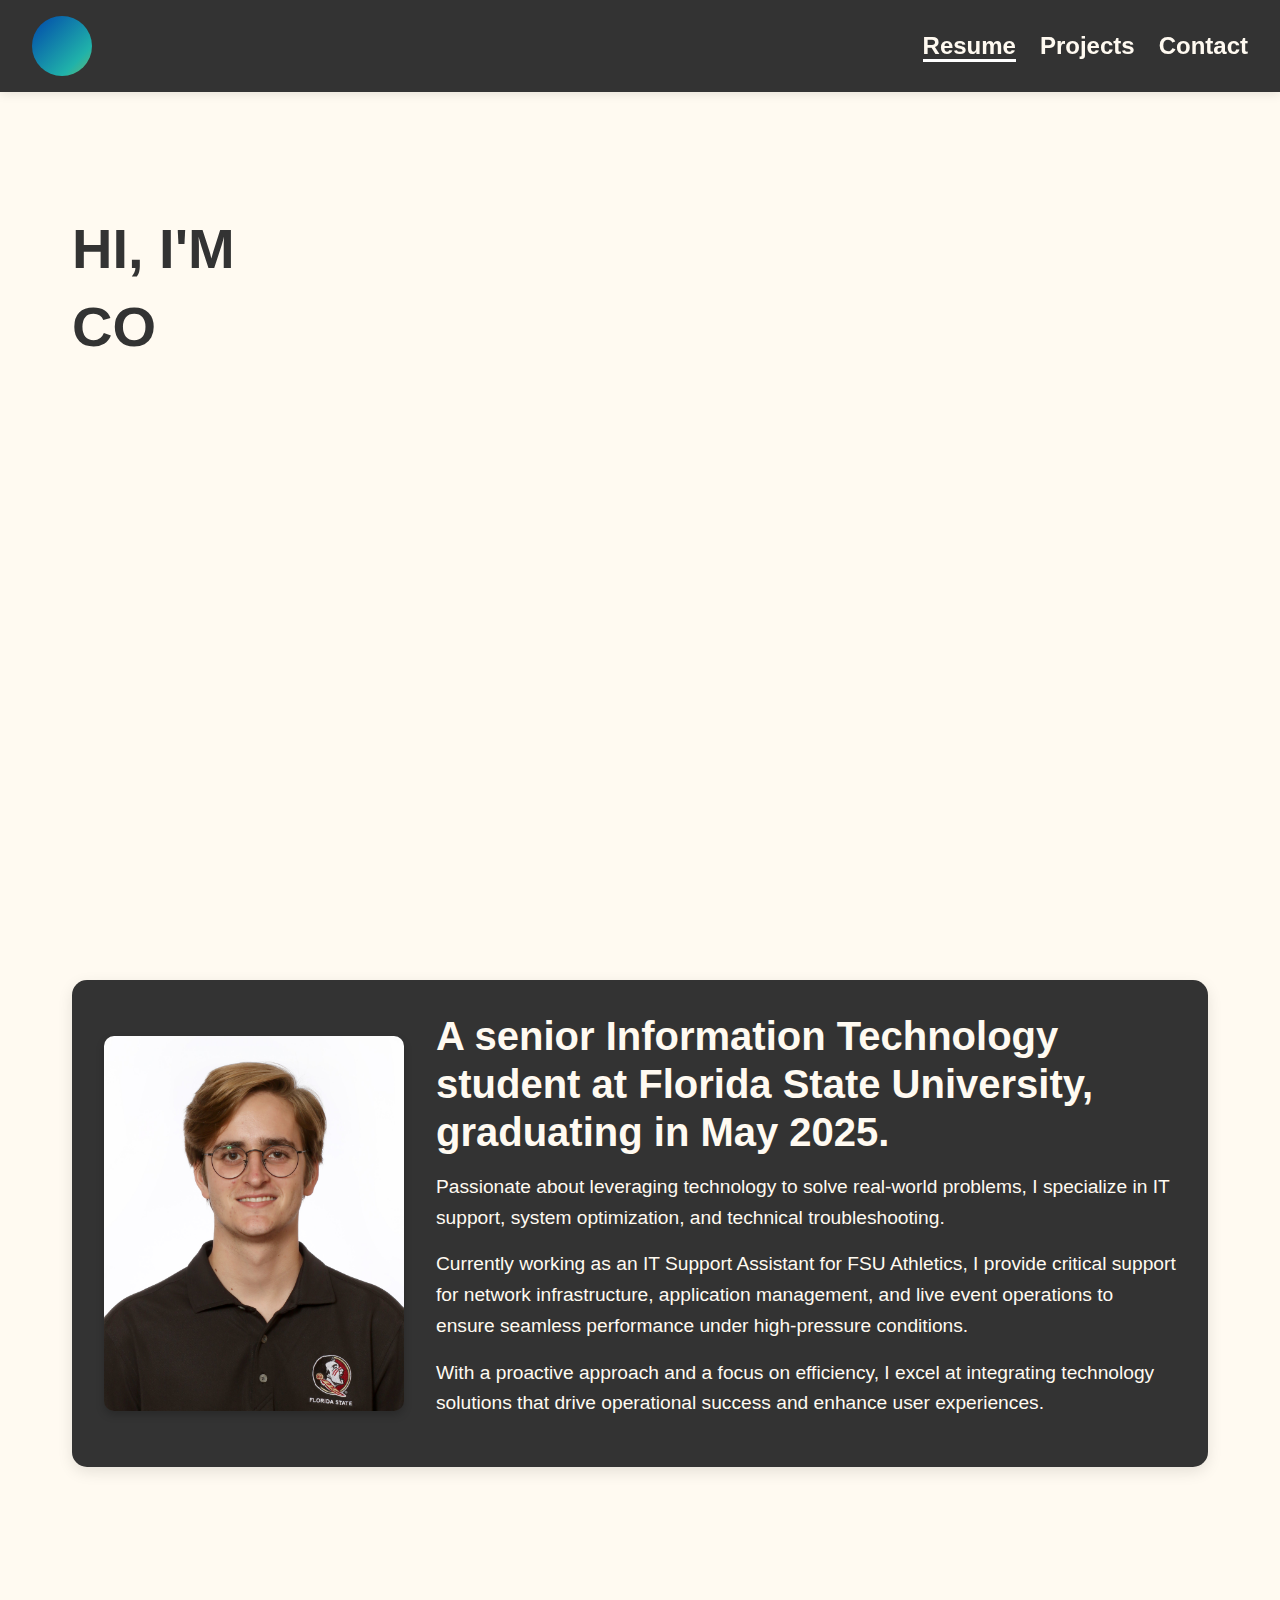
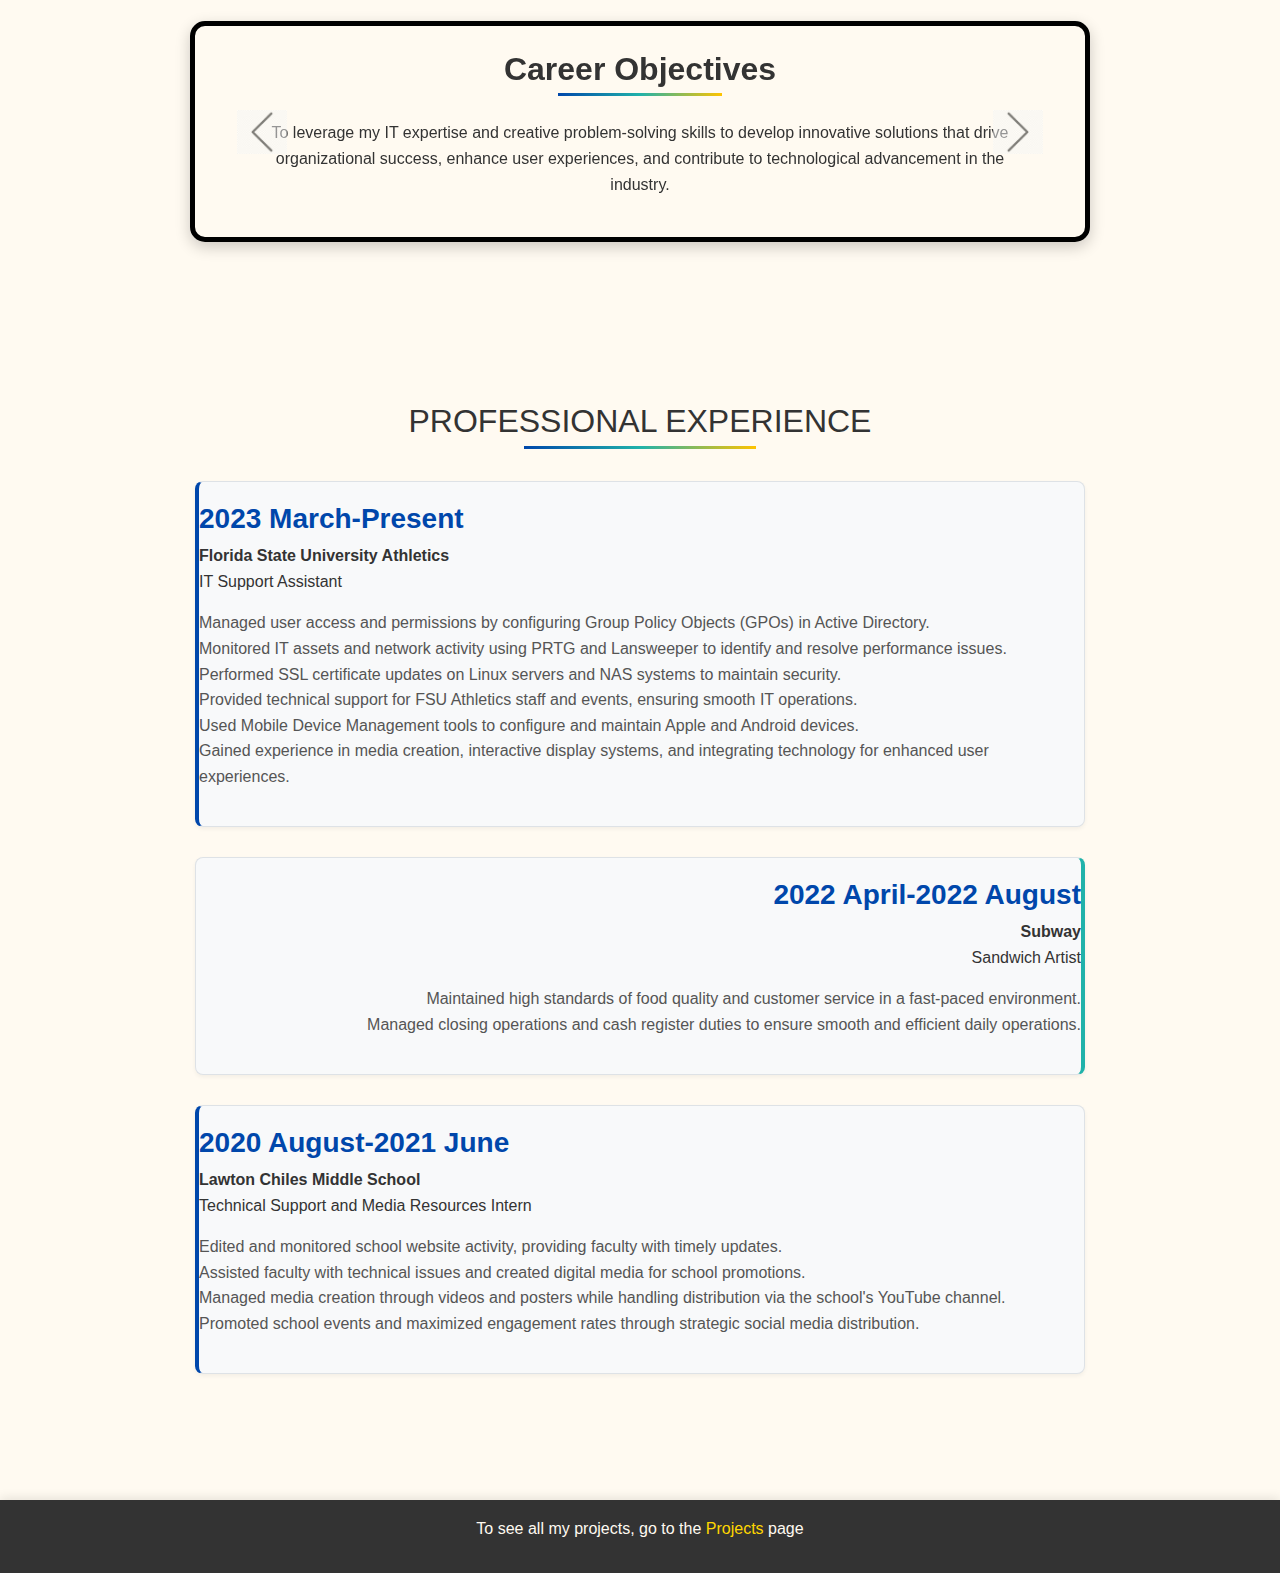
==== commit abf6bbfc: "hero update" ====
--- a/index.html
+++ b/index.html
@@ -39,7 +39,7 @@
     <section class="hero">
         <div class="hero-content">
             <h1 id="hero-text"></h1>
-            <div id="resume-container" class="resume-container">
+            <div id="resume-container" class="resume-container hidden">
                 <a href="assets/resume.pdf" class="resume-link" target="_blank" rel="noopener">Get My Resume</a>
             </div>
         </div>
@@ -62,6 +62,7 @@
         </div>
     </section>
 
+    <!-- Info Carousel Section -->
     <section id="info-carousel" class="carousel-section">
         <div id="infoCarousel" class="carousel slide" data-bs-ride="carousel" data-bs-interval="3000">
           <div class="carousel-inner">
--- a/css/styles.css
+++ b/css/styles.css
@@ -8,7 +8,7 @@
     --border-radius: 15px;
     --section-padding: 2rem;
     --content-max-width: 1200px;
-    --global-margin: 2rem; /* Standard margin for all sections */
+    --global-margin: 2rem;
 }
 
 html {
@@ -74,7 +74,7 @@
     font-size: 1.5rem;
     font-weight: bold;
     position: relative;
-    padding-bottom: 3px; /* Moved closer to the text */
+    padding-bottom: 3px;
     transition: color 0.3s ease;
 }
 
@@ -82,7 +82,7 @@
     color: #FFC300;
 }
 
-/* New progress bar styling */
+/* Progress bar styling */
 .nav-links a.active {
     position: relative;
 }
@@ -94,7 +94,7 @@
     left: 0;
     width: 100%;
     height: 3px;
-    background: #FFFFFF; /* White background */
+    background: #FFFFFF;
     transition: background 0.3s ease-in-out;
 }
 
@@ -125,7 +125,7 @@
     animation: gradient-shift 4s ease infinite;
     position: relative;
     transition: transform 0.3s ease;
-    cursor: pointer; /* Make it clear this is clickable */
+    cursor: pointer;
     z-index: 2;
 }
 
@@ -137,7 +137,7 @@
 /* Social icons wrapper */
 .social-icons-wrapper {
     position: absolute;
-    left: 70px; /* Position to the right of the logo */
+    left: 70px;
     display: flex;
     gap: 15px;
     overflow: hidden;
@@ -148,7 +148,7 @@
 }
 
 .logo-container:hover .social-icons-wrapper {
-    width: 170px; /* Width to accommodate all icons */
+    width: 170px;
 }
 
 .social-icon {
@@ -198,16 +198,17 @@
     100% { background-position: 0% 50%; }
 }
 
-/* Hero Section */
+/* Hero Section - Updated for better positioning and mobile compatibility */
 .hero {
     width: 100%;
     margin: 0;
     padding: 0;
-    min-height: 100vh;
+    min-height: 90vh; /* Reduced from 100vh to fit better on screen */
     position: relative;
     display: flex;
-    align-items: center;
+    align-items: flex-start; /* Changed from center to start higher on the page */
     justify-content: center;
+    padding-top: 15vh; /* Added padding to move content higher up */
 }
 
 .hero-content {
@@ -224,21 +225,24 @@
     line-height: 1.2;
     text-align: left;
     word-wrap: break-word;
-}
-
-/* New styles for typed lines */
+    overflow-wrap: break-word; /* Added to help with text wrapping on mobile */
+    hyphens: auto; /* Added to help with text wrapping on mobile */
+}
+
+/* Typed lines */
 .typed-line {
     display: block;
     min-height: 1.2em;
-    white-space: nowrap;
+    white-space: normal; /* Changed from nowrap to allow wrapping on mobile */
+    margin-bottom: 0.2em; /* Added spacing between lines */
 }
 
 .resume-container {
-    margin-top: 10vh;
+    margin-top: 5vh; /* Reduced from 10vh for earlier appearance */
     display: flex;
     justify-content: flex-start;
     opacity: 0;
-    animation: fadeIn 1s forwards 4s;
+    animation: fadeIn 0.8s forwards 2.8s; /* Adjusted timing to appear earlier */
 }
 
 .resume-link {
@@ -378,6 +382,9 @@
 .skill-item {
     margin-bottom: 1.2rem;
     text-align: left;
+    display: flex;
+    flex-direction: column;
+    align-items: flex-start;
 }
 
 .skill-name {
@@ -389,10 +396,12 @@
 
 .skill-bar {
     height: 16px;
+    width: 100%;
     background-color: #e9ecef;
     border-radius: 10px;
     overflow: hidden;
     box-shadow: inset 0 1px 3px rgba(0, 0, 0, 0.2);
+    margin-bottom: 5px;
 }
 
 .skill-level {
@@ -400,6 +409,12 @@
     background: var(--accent-gradient);
     border-radius: 10px;
     transition: width 1.5s ease-in-out;
+}
+
+.skill-proficiency {
+    font-size: 0.8rem;
+    color: #6c757d;
+    align-self: flex-end;
 }
 
 /* Experience Section */
@@ -427,6 +442,7 @@
     left: 25%;
 }
 
+/* Job Cards */
 .job {
     margin-bottom: 3rem;
     position: relative;
@@ -459,399 +475,29 @@
     font-weight: bold;
 }
 
-.projects-section .card-text {
-    margin-bottom: 1rem;
-}
-
-.projects-section .badge {
-    margin-right: 5px;
-    font-weight: normal;
-    padding: 6px 10px;
-    text-transform: uppercase;
-    font-size: 0.7rem;
-    letter-spacing: 0.5px;
-}
-
-/* GitHub button styling */
-.projects-section .btn-primary {
-    background: var(--accent-gradient);
-    border: none;
-    padding: 8px 16px;
-    border-radius: 5px;
-    transition: transform 0.2s ease, box-shadow 0.2s ease;
-}
-
-.projects-section .btn-primary:hover {
-    transform: translateY(-2px);
-    box-shadow: 0 4px 6px rgba(0, 0, 0, 0.2);
-}
-
-/* Responsive Design */
-@media (max-width: 1200px) {
-    :root {
-        --global-margin: 1.5rem;
-    }
-    
-    #hero-text {
-        font-size: 3rem;
-    }
-}
-
-@media (max-width: 992px) {
-    :root {
-        --global-margin: 1.25rem;
-    }
-    
-    #hero-text {
-        font-size: 2.8rem;
-    }
-    
-    .about-me {
-        padding: 1.5rem;
-    }
-}
-
-@media (max-width: 768px) {
-    :root {
-        --global-margin: 1rem;
-    }
-    
-    body {
-        padding-top: 4rem;
-    }
-    
-    header {
-        padding: 0.8rem 1rem;
-    }
-    
-    .nav-links a {
-        font-size: 1.2rem;
-    }
-    
-    #hero-text {
-        font-size: 2.4rem;
-    }
-    
-    /* Adjust social icons for mobile */
-    .social-icons-wrapper {
-        left: 60px;
-    }
-    
-    .logo-container:hover .social-icons-wrapper {
-        width: 150px;
-    }
-    
-    .social-icon {
-        width: 35px;
-        height: 35px;
-    }
-    
-    .social-icon img {
-        width: 20px;
-        height: 20px;
-    }
-    
-    .about-me {
-        flex-direction: column;
-        text-align: center;
-        padding: 1.5rem;
-    }
-    
-    .about-me img {
-        max-width: 200px;
-    }
-    
-    .about-text .intro-statement {
-        font-size: 2rem;
-    }
-    
-    /* On mobile, allow carousel to be dynamic */
-    .carousel-section {
-        width: calc(100% - 2 * var(--global-margin));
-    }
-    
-    .job.left-align, .job.right-align {
-        text-align: center;
-        padding-left: 0;
-        padding-right: 0;
-        border-left: none;
-        border-right: none;
-        border-bottom: 3px solid #0047ab;
-    }
-    
-    .job.right-align .job-highlight,
-    .job.left-align .job-highlight {
-        flex-direction: column;
-        align-items: center;
-        text-align: center;
-    }
-    
-    .highlight-icon {
-        margin-bottom: 10px;
-    }
-    
-    .job-card {
-        padding: 1rem;
-    }
-    
-    .projects-section .card-img-top {
-        height: 200px;
-    }
-    
-    .project-image-container {
-        height: 200px;
-    }
-}
-
-@media (max-width: 576px) {
-    .gradient-logo {
-        width: 45px;
-        height: 45px;
-    }
-    
-    .nav-links {
-        gap: 1rem;
-    }
-    
-    .nav-links a {
-        font-size: 1rem;
-    }
-    
-    #hero-text {
-        font-size: 2rem;
-    }
-    
-    .resume-link {
-        font-size: 1rem;
-        padding: 0.8rem 1.2rem;
-    }
-    
-    .contact-links a img {
-        width: 35px;
-        height: 35px;
-    }
-    
-    /* Further adjust social icons for small screens */
-    .social-icons-wrapper {
-        left: 50px;
-        gap: 10px;
-    }
-    
-    .logo-container:hover .social-icons-wrapper {
-        width: 130px;
-    }
-    
-    .social-icon {
-        width: 30px;
-        height: 30px;
-    }
-    
-    .social-icon img {
-        width: 16px;
-        height: 16px;
-    }
-    
-    .projects-section .card-img-top {
-        height: 180px;
-    }
-    
-    .project-image-container {
-        height: 180px;
-    }
-    
-    .section-header {
-        font-size: 1.5rem;
-    }
-}
-    margin-bottom: 0.5rem;
-    font-weight: bold;
-}
-
-.job-highlight {
-    display: flex;
-    align-items: flex-start;
-    margin-bottom: 0.75rem;
-    position: relative;
-}
-
-.job.right-align .job-highlight {
-    flex-direction: row-reverse;
-    text-align: right;
-}
-
-.highlight-icon {
-    font-size: 1.2rem;
-    margin: 0 10px;
-    background-color: rgba(0, 71, 171, 0.1);
-    width: 30px;
-    height: 30px;
-    display: flex;
-    align-items: center;
-    justify-content: center;
-    border-radius: 50%;
-}
-
-.job-highlight p {
-    margin: 0;
-    flex: 1;
-}
-
-/* Special highlight for international experience */
-.special-highlight {
-    margin-top: 4rem;
-}
-
+/* Job Card Styling */
 .job-card {
-    background: linear-gradient(135deg, rgba(0, 71, 171, 0.05), rgba(32, 178, 170, 0.05));
-    padding: 2rem;
-    border-radius: 15px;
+    background-color: #f8f9fa;
+    border: 1px solid #dee2e6;
+    border-radius: 8px;
+    padding: 20px;
+    margin-bottom: 30px;
+    box-shadow: 0 2px 4px rgba(0, 0, 0, 0.05);
+    transition: transform 0.2s ease-in-out;
+}
+
+.job-card:hover {
+    transform: translateY(-5px);
     box-shadow: 0 5px 15px rgba(0, 0, 0, 0.1);
-    border: 1px solid rgba(0, 71, 171, 0.2);
-}
-
-.special-highlight h3 {
-    color: #0047ab;
-    font-size: 1.5rem;
-    margin-bottom: 1rem;
-}
-
-.special-highlight p {
-    margin-bottom: 1.5rem;
-}
-
-/* Contact Page Styles */
-.contact {
-    max-width: 600px; /* Reduced from 800px */
-    margin: 10vh auto;
-    padding: 2rem;
-    background-color: var(--dark-bg-color);
-    color: var(--light-text-color);
-    border-radius: var(--border-radius);
-    text-align: center;
-    box-shadow: 0 5px 15px rgba(0, 0, 0, 0.1);
-}
-
-.contact h1 {
-    margin-bottom: 1.5rem;
-    font-size: 2.5rem;
-}
-
-.contact p {
-    margin-bottom: 1rem;
-    font-size: 1.1rem;
-}
-
-.contact a {
-    color: #FFD700;
-    text-decoration: none;
-    font-weight: bold;
-    transition: color 0.3s ease;
-}
-
-.contact a:hover {
-    text-decoration: underline;
-    color: #FFC107;
-}
-
-.contact-links {
-    margin-top: 1.5rem;
-    display: flex;
-    justify-content: center;
-    gap: 1.5rem;
-}
-
-.contact-links a img {
-    width: 40px;
-    height: 40px;
-    transition: transform 0.3s ease;
-    border-radius: 50%;
-    padding: 5px;
-    background-color: rgba(255, 255, 255, 0.1);
-}
-
-.contact-links a img:hover {
-    transform: scale(1.2);
-    background-color: rgba(255, 255, 255, 0.2);
-}
-
-/* Contact form addition */
-.contact-form {
-    margin-top: 2rem;
-    text-align: left;
-}
-
-.contact-form .form-group {
-    margin-bottom: 1.5rem;
-}
-
-.contact-form label {
-    display: block;
-    margin-bottom: 0.5rem;
-    color: var(--light-text-color);
-}
-
-.contact-form input, 
-.contact-form textarea {
-    width: 100%;
-    padding: 0.75rem;
-    border-radius: 5px;
-    border: none;
-    background-color: rgba(255, 255, 255, 0.9);
-}
-
-.contact-form textarea {
-    min-height: 120px;
-    resize: vertical;
-}
-
-.contact-form button {
-    background: var(--accent-gradient);
-    color: white;
-    border: none;
-    padding: 0.75rem 1.5rem;
-    border-radius: 5px;
-    cursor: pointer;
-    font-weight: bold;
-    transition: transform 0.2s ease, box-shadow 0.2s ease;
-}
-
-.contact-form button:hover {
-    transform: translateY(-2px);
-    box-shadow: 0 4px 8px rgba(0, 0, 0, 0.2);
-}
-
-/* Make main content area flex grow to push footer down */
-main {
-    flex: 1;
-    width: 100%;
-    max-width: var(--content-max-width);
-    margin: 0 auto;
-    padding: 0 var(--global-margin);
-}
-
-/* Footer */
-footer {
-    text-align: center;
-    background-color: var(--dark-bg-color);
-    color: var(--light-text-color);
-    padding: 1rem;
-    width: 100%;
-    margin-top: auto;
-    box-shadow: 0 -2px 10px rgba(0, 0, 0, 0.1);
-}
-
-footer a {
-    color: #FFD700;
-    text-decoration: none;
-    transition: color 0.3s ease;
-}
-
-footer a:hover {
-    color: #FFC107;
-    text-decoration: underline;
-}
-
-/* Projects Page Section */
+}
+
+.job-description {
+    line-height: 1.6;
+    margin-top: 15px;
+    color: #555;
+}
+
+/* Projects Section */
 .projects-section {
     max-width: var(--content-max-width);
     margin: 10vh auto;
@@ -865,7 +511,8 @@
     text-align: center;
     position: relative;
     padding-bottom: 10px;
-    margin-bottom: 25px;
+    margin-bottom: 30px;
+    font-weight: 700;
 }
 
 .section-header::after {
@@ -879,7 +526,14 @@
     background: var(--accent-gradient);
 }
 
-/* Enhanced card styling */
+/* Project title styles */
+.projects-section .project-category-title {
+    font-weight: 700;
+    color: #0047ab;
+    margin-bottom: 1.5rem;
+}
+
+/* Card styling */
 .projects-section .card {
     transition: transform 0.3s ease, box-shadow 0.3s ease;
     border-radius: 10px;
@@ -893,37 +547,44 @@
     box-shadow: 0 10px 20px rgba(0, 0, 0, 0.15);
 }
 
-/* Fixed image display for the conference room tablet project */
-.project-image-container {
-    height: 250px;
-    overflow: hidden;
-    border-bottom: 1px solid rgba(0, 0, 0, 0.1);
-    display: flex;
-    align-items: center;
-    justify-content: center;
-}
-
-.full-width-img {
-    width: 100%;
-    height: auto;
-    max-height: 100%;
-    object-fit: contain;
-}
-
-.projects-section .card-img-top {
-    height: 250px;
-    object-fit: cover;
-    object-position: center;
-    border-bottom: 1px solid rgba(0, 0, 0, 0.1);
-}
-
-.projects-section .ratio {
-    border-bottom: 1px solid rgba(0,0,0,0.1);
-}
-
-./* Add these styles to your styles.css file */
-
-/* Improved project image container */
+.projects-section .card-title {
+    font-weight: 700;
+    color: #0047ab;
+    margin-bottom: 1rem;
+}
+
+.projects-section .card-text {
+    margin-bottom: 1rem;
+}
+
+.projects-section .badge {
+    margin-right: 5px;
+    font-weight: normal;
+    padding: 6px 10px;
+    text-transform: uppercase;
+    font-size: 0.7rem;
+    letter-spacing: 0.5px;
+}
+
+.projects-section .badge:last-child {
+    margin-right: 0;
+}
+
+/* GitHub button styling */
+.projects-section .btn-primary {
+    background: var(--accent-gradient);
+    border: none;
+    padding: 8px 16px;
+    border-radius: 5px;
+    transition: transform 0.2s ease, box-shadow 0.2s ease;
+}
+
+.projects-section .btn-primary:hover {
+    transform: translateY(-2px);
+    box-shadow: 0 4px 6px rgba(0, 0, 0, 0.2);
+}
+
+/* Project image container */
 .project-image-container {
     aspect-ratio: 16/9;
     overflow: hidden;
@@ -934,6 +595,13 @@
     background-color: #f8f8f8;
 }
 
+/* Larger container for the conference room tablet project */
+.conference-room-tablet {
+    aspect-ratio: auto;
+    height: 450px;
+    padding: 15px;
+}
+
 /* Full width image that maintains aspect ratio */
 .full-width-img {
     width: 100%;
@@ -942,7 +610,14 @@
     background-color: #f8f8f8;
 }
 
-/* Improved card image top styling */
+/* Conference tablet image styling */
+.conference-tablet-img {
+    max-height: 100%;
+    width: auto;
+    object-fit: contain;
+}
+
+/* Card image top styling */
 .projects-section .card-img-top {
     aspect-ratio: 16/9;
     object-fit: contain;
@@ -950,197 +625,198 @@
     border-bottom: 1px solid rgba(0, 0, 0, 0.1);
 }
 
-/* Project title styles */
-.projects-section .project-category-title {
-    font-weight: 700;
-    color: #0047ab;
+/* Contact Page Styles */
+.contact {
+    max-width: 600px;
+    margin: 10vh auto;
+    padding: 2rem;
+    background-color: var(--dark-bg-color);
+    color: var(--light-text-color);
+    border-radius: var(--border-radius);
+    text-align: center;
+    box-shadow: 0 5px 15px rgba(0, 0, 0, 0.1);
+}
+
+.contact h1 {
     margin-bottom: 1.5rem;
-}
-
-/* Section header improvements */
-.section-header {
-    color: #0047ab;
+    font-size: 2.5rem;
+}
+
+.contact p {
+    margin-bottom: 1rem;
+    font-size: 1.1rem;
+}
+
+.contact a {
+    color: #FFD700;
+    text-decoration: none;
+    font-weight: bold;
+    transition: color 0.3s ease;
+}
+
+.contact a:hover {
+    text-decoration: underline;
+    color: #FFC107;
+}
+
+.contact-links {
+    margin-top: 1.5rem;
+    display: flex;
+    justify-content: center;
+    gap: 1.5rem;
+}
+
+.contact-links a img {
+    width: 40px;
+    height: 40px;
+    transition: transform 0.3s ease;
+    border-radius: 50%;
+    padding: 5px;
+    background-color: rgba(255, 255, 255, 0.1);
+}
+
+.contact-links a img:hover {
+    transform: scale(1.2);
+    background-color: rgba(255, 255, 255, 0.2);
+}
+
+/* Footer */
+footer {
     text-align: center;
-    position: relative;
-    padding-bottom: 10px;
-    margin-bottom: 30px;
-    font-weight: 700;
-}
-
-/* Card title bolding */
-.projects-section .card-title {
-    font-weight: 700;
-    color: #0047ab;
-    margin-bottom: 1rem;
-}
-
-/* Remove any right margin from the last badge in each row */
-.projects-section .badge:last-child {
-    margin-right: 0;
-}
-
-/* Ensure good spacing in mobile view */
+    background-color: var(--dark-bg-color);
+    color: var(--light-text-color);
+    padding: 1rem;
+    width: 100%;
+    margin-top: auto;
+    box-shadow: 0 -2px 10px rgba(0, 0, 0, 0.1);
+}
+
+footer a {
+    color: #FFD700;
+    text-decoration: none;
+    transition: color 0.3s ease;
+}
+
+footer a:hover {
+    color: #FFC107;
+    text-decoration: underline;
+}
+
+/* Utility Classes */
+.hidden {
+    display: none;
+}
+
+/* Responsive Design */
+@media (max-width: 1200px) {
+    :root {
+        --global-margin: 1.5rem;
+    }
+    
+    #hero-text {
+        font-size: 3rem;
+    }
+}
+
+@media (max-width: 992px) {
+    :root {
+        --global-margin: 1.25rem;
+    }
+    
+    #hero-text {
+        font-size: 2.8rem;
+    }
+    
+    .about-me {
+        padding: 1.5rem;
+    }
+}
+
 @media (max-width: 768px) {
-    .project-image-container, 
-    .projects-section .card-img-top {
-        aspect-ratio: 4/3; /* Slightly different ratio for mobile */
-    }
-}
-
-/* Add these styles to your styles.css file */
-
-/* Improved project image container */
-.project-image-container {
-    aspect-ratio: 16/9;
-    overflow: hidden;
-    border-bottom: 1px solid rgba(0, 0, 0, 0.1);
-    display: flex;
-    align-items: center;
-    justify-content: center;
-    background-color: #f8f8f8;
-}
-
-/* Larger image for the conference room tablet project */
-.conference-room-tablet {
-    aspect-ratio: 4/3;
-    padding: 0;
-}
-
-/* Full width image that maintains aspect ratio */
-.full-width-img {
-    width: 100%;
-    height: 100%;
-    object-fit: contain;
-    background-color: #f8f8f8;
-}
-
-/* Conference tablet image styling - larger and more prominent */
-.conference-tablet-img {
-    width: 100%;
-    max-height: none;
-    object-fit: cover;
-    object-position: center;
-}
-
-/* Improved card image top styling */
-.projects-section .card-img-top {
-    aspect-ratio: 16/9;
-    object-fit: contain;
-    background-color: #f8f8f8;
-    border-bottom: 1px solid rgba(0, 0, 0, 0.1);
-}
-
-/* Project title styles */
-.projects-section .project-category-title {
-    font-weight: 700;
-    color: #0047ab;
-    margin-bottom: 1.5rem;
-}
-
-/* Section header improvements */
-.section-header {
-    color: #0047ab;
-    text-align: center;
-    position: relative;
-    padding-bottom: 10px;
-    margin-bottom: 30px;
-    font-weight: 700;
-}
-
-/* Card title bolding */
-.projects-section .card-title {
-    font-weight: 700;
-    color: #0047ab;
-    margin-bottom: 1rem;
-}
-
-/* Remove any right margin from the last badge in each row */
-.projects-section .badge:last-child {
-    margin-right: 0;
-}
-
-/* Ensure good spacing in mobile view */
-@media (max-width: 768px) {
-    .project-image-container, 
-    .projects-section .card-img-top {
-        aspect-ratio: 4/3; /* Slightly different ratio for mobile */
-    }
-}
-
-/* Add these styles to your styles.css file */
-
-/* Improved project image container */
-.project-image-container {
-    aspect-ratio: 16/9;
-    overflow: hidden;
-    border-bottom: 1px solid rgba(0, 0, 0, 0.1);
-    display: flex;
-    align-items: center;
-    justify-content: center;
-    background-color: #f8f8f8;
-}
-
-/* Larger container for the conference room tablet project */
-.conference-room-tablet {
-    aspect-ratio: auto;
-    height: 450px; /* Taller fixed height to show full image */
-    padding: 15px;
-}
-
-/* Full width image that maintains aspect ratio */
-.full-width-img {
-    width: 100%;
-    height: 100%;
-    object-fit: contain;
-    background-color: #f8f8f8;
-}
-
-/* Conference tablet image styling */
-.conference-tablet-img {
-    max-height: 100%;
-    width: auto;
-    object-fit: contain;
-}
-
-/* Improved card image top styling */
-.projects-section .card-img-top {
-    aspect-ratio: 16/9;
-    object-fit: contain;
-    background-color: #f8f8f8;
-    border-bottom: 1px solid rgba(0, 0, 0, 0.1);
-}
-
-/* Project title styles */
-.projects-section .project-category-title {
-    font-weight: 700;
-    color: #0047ab;
-    margin-bottom: 1.5rem;
-}
-
-/* Section header improvements */
-.section-header {
-    color: #0047ab;
-    text-align: center;
-    position: relative;
-    padding-bottom: 10px;
-    margin-bottom: 30px;
-    font-weight: 700;
-}
-
-/* Card title bolding */
-.projects-section .card-title {
-    font-weight: 700;
-    color: #0047ab;
-    margin-bottom: 1rem;
-}
-
-/* Remove any right margin from the last badge in each row */
-.projects-section .badge:last-child {
-    margin-right: 0;
-}
-
-/* Ensure good spacing in mobile view */
-@media (max-width: 768px) {
+    :root {
+        --global-margin: 1rem;
+    }
+    
+    body {
+        padding-top: 4rem;
+    }
+    
+    header {
+        padding: 0.8rem 1rem;
+    }
+    
+    .nav-links a {
+        font-size: 1.2rem;
+    }
+    
+    /* Updated hero section for mobile */
+    .hero {
+        padding-top: 25vh; /* Increased top padding for mobile */
+        min-height: 80vh; /* Reduced height on mobile */
+    }
+    
+    #hero-text {
+        font-size: 2.2rem; /* Smaller text on mobile */
+    }
+    
+    /* Make sure text wraps properly on mobile */
+    .typed-line {
+        white-space: normal;
+        word-wrap: break-word;
+    }
+    
+    /* Resume button appears earlier on mobile */
+    .resume-container {
+        margin-top: 3vh;
+    }
+    
+    /* Adjust social icons for mobile */
+    .social-icons-wrapper {
+        left: 60px;
+    }
+    
+    .logo-container:hover .social-icons-wrapper {
+        width: 150px;
+    }
+    
+    .social-icon {
+        width: 35px;
+        height: 35px;
+    }
+    
+    .social-icon img {
+        width: 20px;
+        height: 20px;
+    }
+    
+    .about-me {
+        flex-direction: column;
+        text-align: center;
+        padding: 1.5rem;
+    }
+    
+    .about-me img {
+        max-width: 200px;
+    }
+    
+    .about-text .intro-statement {
+        font-size: 2rem;
+    }
+    
+    /* On mobile, allow carousel to be dynamic */
+    .carousel-section {
+        width: calc(100% - 2 * var(--global-margin));
+    }
+    
+    .job.left-align, .job.right-align {
+        text-align: center;
+        padding-left: 0;
+        padding-right: 0;
+        border-left: none;
+        border-right: none;
+        border-bottom: 3px solid #0047ab;
+    }
+    
     .project-image-container:not(.conference-room-tablet) {
         aspect-ratio: 4/3; /* Slightly different ratio for mobile */
     }
@@ -1148,60 +824,61 @@
     .conference-room-tablet {
         height: 350px; /* Slightly shorter on mobile */
     }
-}
-
-/* Updated Job Card Styling */
-.job-card {
-    background-color: #f8f9fa;
-    border: 1px solid #dee2e6;
-    border-radius: 8px;
-    padding: 20px;
-    margin-bottom: 30px;
-    box-shadow: 0 2px 4px rgba(0, 0, 0, 0.05);
-    transition: transform 0.2s ease-in-out;
-}
-
-.job-card:hover {
-    transform: translateY(-5px);
-    box-shadow: 0 5px 15px rgba(0, 0, 0, 0.1);
-}
-
-.job-description {
-    line-height: 1.6;
-    margin-top: 15px;
-    color: #555;
-}
-
-/* Updated Skill Bar Styling */
-.skill-item {
-    margin-bottom: 15px;
-    display: flex;
-    flex-direction: column;
-    align-items: flex-start;
-}
-
-.skill-name {
-    font-weight: 600;
-    margin-bottom: 6px;
-}
-
-.skill-bar {
-    height: 10px;
-    width: 100%;
-    background-color: #e9ecef;
-    border-radius: 5px;
-    overflow: hidden;
-    margin-bottom: 5px;
-}
-
-.skill-level {
-    height: 100%;
-    background: linear-gradient(to right, #6c63ff, #3b82f6);
-    border-radius: 5px;
-}
-
-.skill-proficiency {
-    font-size: 0.8rem;
-    color: #6c757d;
-    align-self: flex-end;
+    
+    .contact-links a img {
+        width: 35px;
+        height: 35px;
+    }
+}
+
+@media (max-width: 576px) {
+    .gradient-logo {
+        width: 45px;
+        height: 45px;
+    }
+    
+    .nav-links {
+        gap: 1rem;
+    }
+    
+    .nav-links a {
+        font-size: 1rem;
+    }
+    
+    #hero-text {
+        font-size: 1.8rem; /* Even smaller text on small mobile screens */
+    }
+    
+    .hero {
+        padding-top: 20vh; /* Adjusted for smaller screens */
+    }
+    
+    .resume-link {
+        font-size: 1rem;
+        padding: 0.8rem 1.2rem;
+    }
+    
+    /* Further adjust social icons for small screens */
+    .social-icons-wrapper {
+        left: 50px;
+        gap: 10px;
+    }
+    
+    .logo-container:hover .social-icons-wrapper {
+        width: 130px;
+    }
+    
+    .social-icon {
+        width: 30px;
+        height: 30px;
+    }
+    
+    .social-icon img {
+        width: 16px;
+        height: 16px;
+    }
+    
+    .section-header {
+        font-size: 1.5rem;
+    }
 }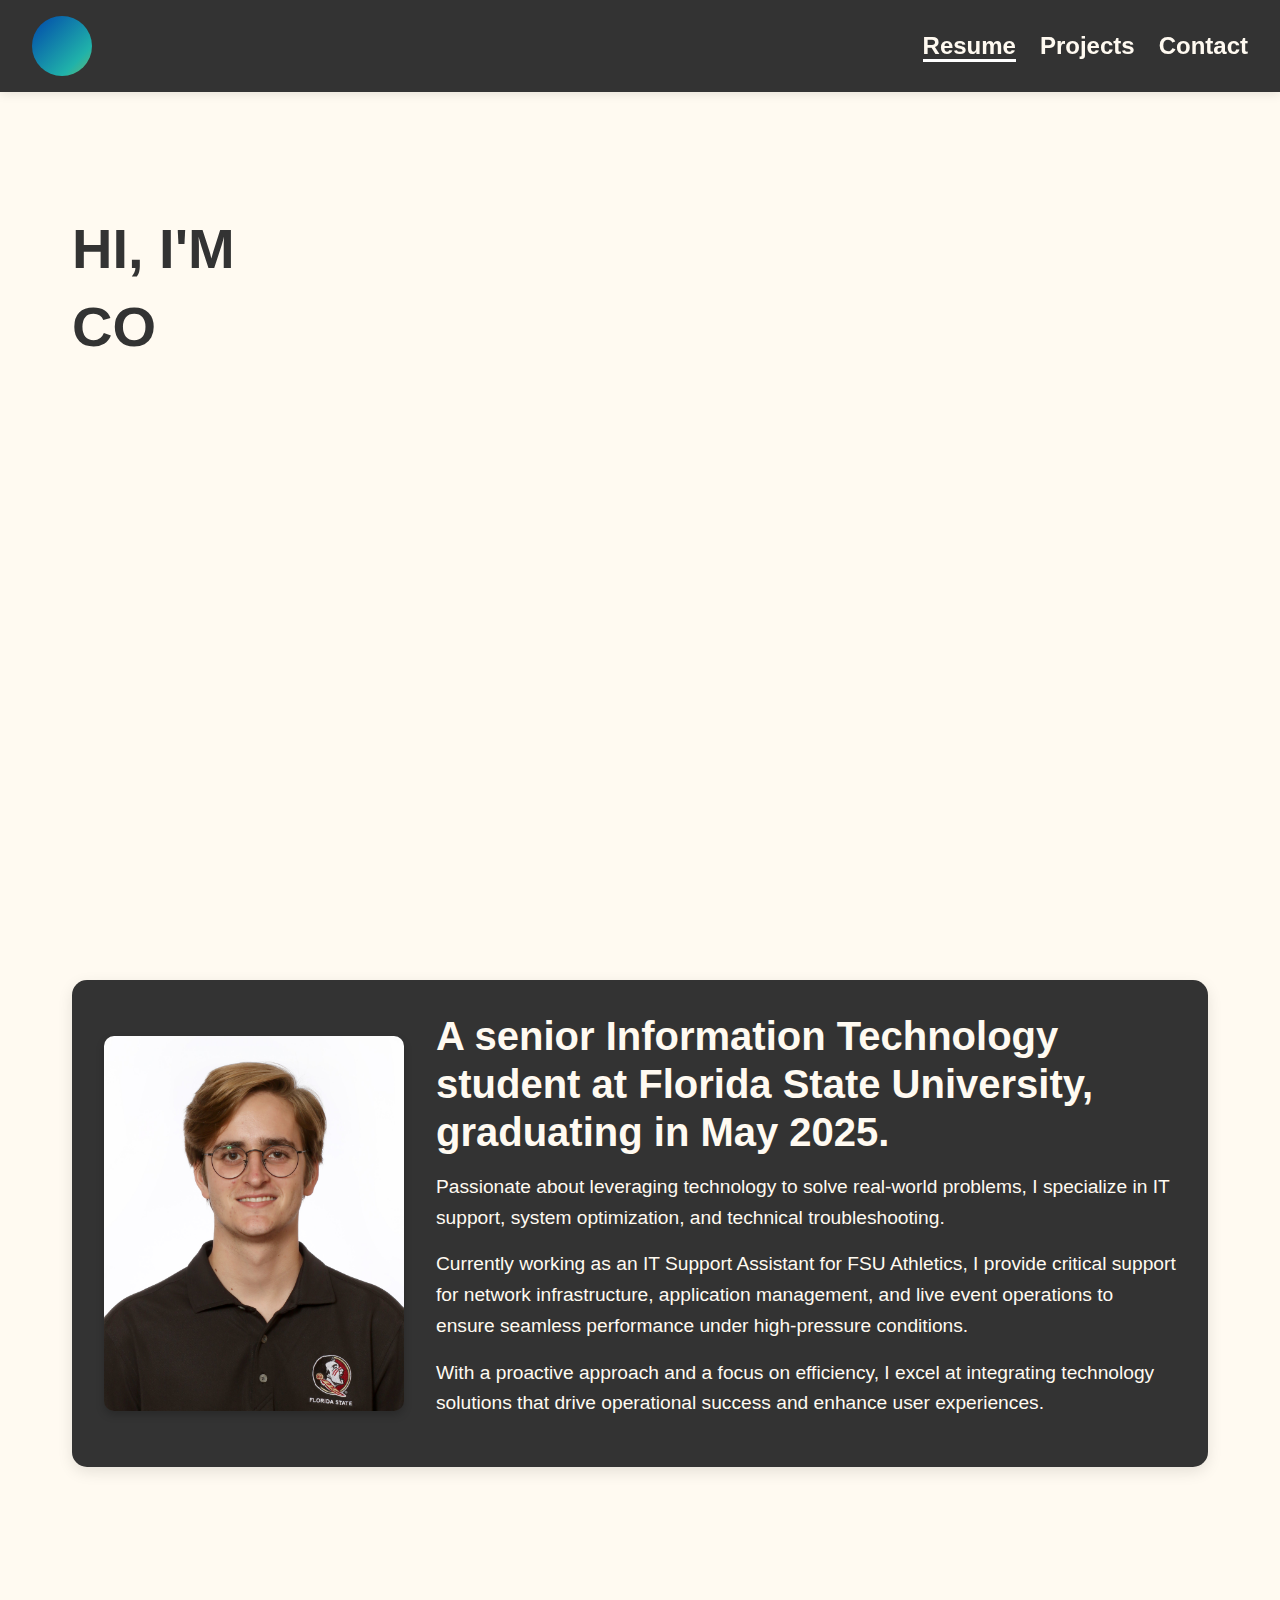
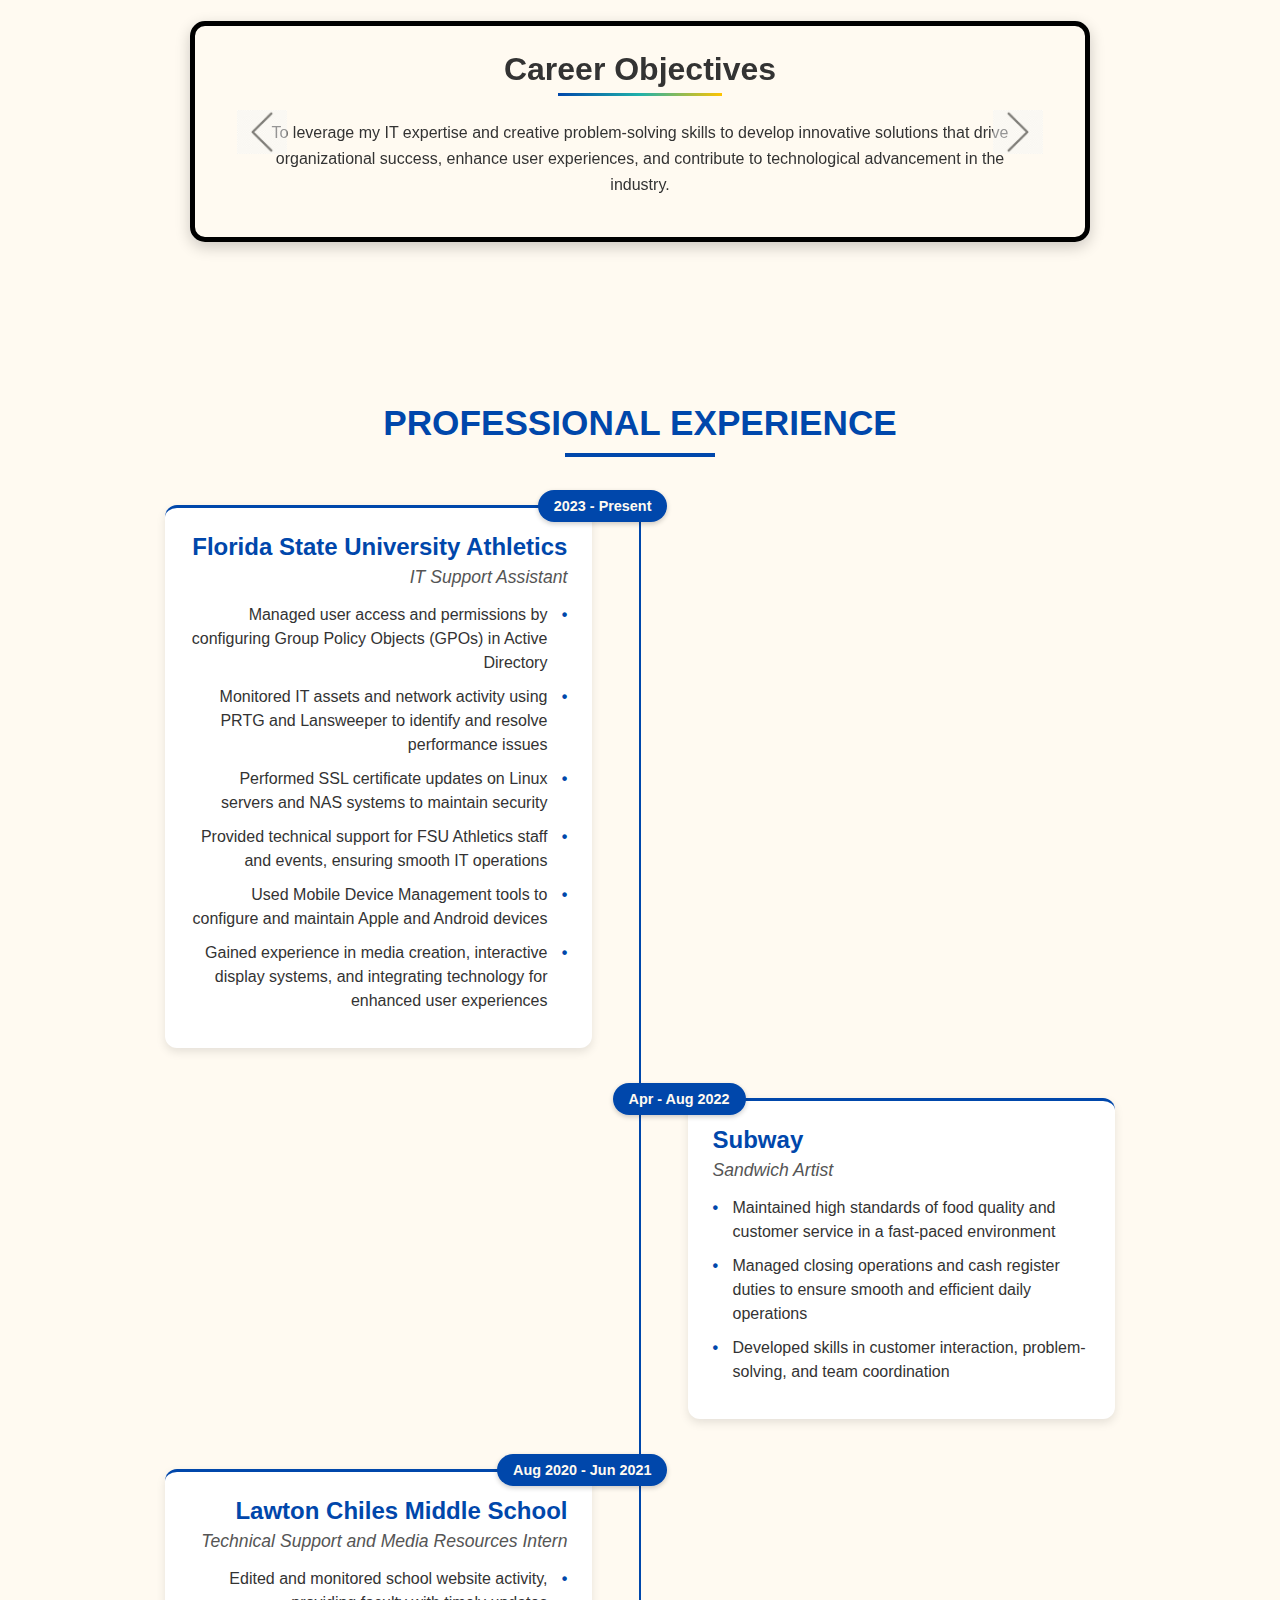
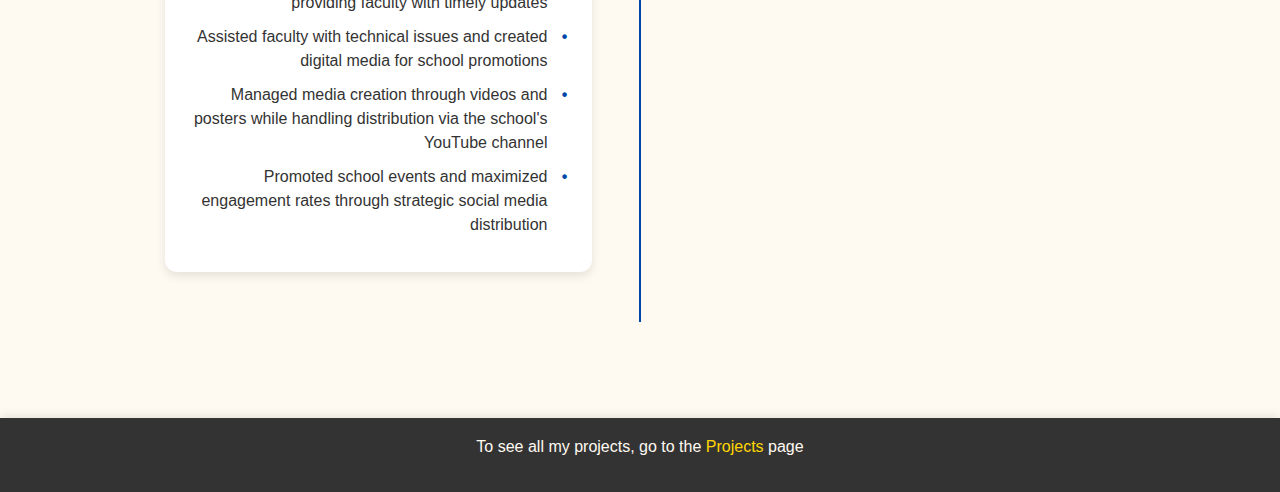
==== commit a1b0ca08: "hero update" ====
--- a/index.html
+++ b/index.html
@@ -147,39 +147,58 @@
     
     <!-- Experience Section -->
     <section class="experience">
-        <h2>PROFESSIONAL EXPERIENCE</h2>
-            <div class="job left-align job-card">
-                <h3>2023 March-Present</h3>
-                <p><strong>Florida State University Athletics</strong><br>IT Support Assistant</p>
-                <p class="job-description">
-                    Managed user access and permissions by configuring Group Policy Objects (GPOs) in Active Directory.<br>
-                    Monitored IT assets and network activity using PRTG and Lansweeper to identify and resolve performance issues.<br>
-                    Performed SSL certificate updates on Linux servers and NAS systems to maintain security.<br>
-                    Provided technical support for FSU Athletics staff and events, ensuring smooth IT operations.<br>
-                    Used Mobile Device Management tools to configure and maintain Apple and Android devices.<br>
-                    Gained experience in media creation, interactive display systems, and integrating technology for enhanced user experiences.
-                </p>
-            </div>
-
-            <div class="job right-align job-card">
-                <h3>2022 April-2022 August</h3>
-                <p><strong>Subway</strong><br>Sandwich Artist</p>
-                <p class="job-description">
-                    Maintained high standards of food quality and customer service in a fast-paced environment.<br>
-                    Managed closing operations and cash register duties to ensure smooth and efficient daily operations.
-                </p>
+        <h2 class="experience-header"><strong>PROFESSIONAL EXPERIENCE</strong></h2>
+        
+        <div class="timeline-container">
+            <div class="job left-align experience-card">
+                <div class="experience-date">
+                    <span class="date-badge">2023 - Present</span>
+                </div>
+                <div class="experience-content">
+                    <h3 class="company-name">Florida State University Athletics</h3>
+                    <h4 class="job-title">IT Support Assistant</h4>
+                    <ul class="responsibility-list">
+                        <li>Managed user access and permissions by configuring Group Policy Objects (GPOs) in Active Directory</li>
+                        <li>Monitored IT assets and network activity using PRTG and Lansweeper to identify and resolve performance issues</li>
+                        <li>Performed SSL certificate updates on Linux servers and NAS systems to maintain security</li>
+                        <li>Provided technical support for FSU Athletics staff and events, ensuring smooth IT operations</li>
+                        <li>Used Mobile Device Management tools to configure and maintain Apple and Android devices</li>
+                        <li>Gained experience in media creation, interactive display systems, and integrating technology for enhanced user experiences</li>
+                    </ul>
+                </div>
+            </div>
+
+            <div class="job right-align experience-card">
+                <div class="experience-date">
+                    <span class="date-badge">Apr - Aug 2022</span>
+                </div>
+                <div class="experience-content">
+                    <h3 class="company-name">Subway</h3>
+                    <h4 class="job-title">Sandwich Artist</h4>
+                    <ul class="responsibility-list">
+                        <li>Maintained high standards of food quality and customer service in a fast-paced environment</li>
+                        <li>Managed closing operations and cash register duties to ensure smooth and efficient daily operations</li>
+                        <li>Developed skills in customer interaction, problem-solving, and team coordination</li>
+                    </ul>
+                </div>
             </div>
             
-            <div class="job left-align job-card">
-                <h3>2020 August-2021 June</h3>
-                <p><strong>Lawton Chiles Middle School</strong><br>Technical Support and Media Resources Intern</p>
-                <p class="job-description">
-                    Edited and monitored school website activity, providing faculty with timely updates.<br>
-                    Assisted faculty with technical issues and created digital media for school promotions.<br>
-                    Managed media creation through videos and posters while handling distribution via the school's YouTube channel.<br>
-                    Promoted school events and maximized engagement rates through strategic social media distribution.
-                </p>
-            </div>
+            <div class="job left-align experience-card">
+                <div class="experience-date">
+                    <span class="date-badge">Aug 2020 - Jun 2021</span>
+                </div>
+                <div class="experience-content">
+                    <h3 class="company-name">Lawton Chiles Middle School</h3>
+                    <h4 class="job-title">Technical Support and Media Resources Intern</h4>
+                    <ul class="responsibility-list">
+                        <li>Edited and monitored school website activity, providing faculty with timely updates</li>
+                        <li>Assisted faculty with technical issues and created digital media for school promotions</li>
+                        <li>Managed media creation through videos and posters while handling distribution via the school's YouTube channel</li>
+                        <li>Promoted school events and maximized engagement rates through strategic social media distribution</li>
+                    </ul>
+                </div>
+            </div>
+        </div>
     </section>
 
     <!-- Footer -->
--- a/css/styles.css
+++ b/css/styles.css
@@ -5,6 +5,7 @@
     --text-color: #333;
     --light-text-color: #FFFAF1;
     --accent-gradient: linear-gradient(90deg, #0047ab, #20B2AA, #FFC300);
+    --accent-color: #0047ab; /* Main accent color */
     --border-radius: 15px;
     --section-padding: 2rem;
     --content-max-width: 1200px;
@@ -417,7 +418,7 @@
     align-self: flex-end;
 }
 
-/* Experience Section */
+/* Updated Experience Section Styles */
 .experience {
     max-width: calc(var(--content-max-width) - 2 * var(--global-margin));
     margin: 4rem auto;
@@ -425,76 +426,160 @@
     text-align: center;
 }
 
-.experience h2 {
-    margin-bottom: 2rem;
+.experience-header {
+    margin-bottom: 3rem;
     position: relative;
     display: inline-block;
-    padding-bottom: 0.5rem;
-}
-
-.experience h2::after {
+    padding-bottom: 0.8rem;
+    font-size: 2.2rem;
+    color: var(--accent-color);
+    text-align: center;
+    width: 100%;
+}
+
+.experience-header::after {
     content: '';
     position: absolute;
-    width: 50%;
-    height: 3px;
-    background: var(--accent-gradient);
+    width: 150px;
+    height: 4px;
+    background: var(--accent-color);
     bottom: 0;
-    left: 25%;
-}
-
-/* Job Cards */
-.job {
-    margin-bottom: 3rem;
-    position: relative;
-    padding: 1.5rem;
-    border-radius: 10px;
+    left: 50%;
+    transform: translateX(-50%);
+}
+
+.timeline-container {
+    position: relative;
+    max-width: 1000px;
+    margin: 0 auto;
+}
+
+.timeline-container::before {
+    content: '';
+    position: absolute;
+    height: 100%;
+    width: 2px;
+    background: var(--accent-color);
+    left: 50%;
+    transform: translateX(-50%);
+    z-index: 0;
+}
+
+.experience-card {
+    background-color: white;
+    border-radius: 12px;
+    padding: 25px;
+    margin-bottom: 50px;
+    box-shadow: 0 4px 10px rgba(0, 0, 0, 0.1);
+    position: relative;
     transition: transform 0.3s ease, box-shadow 0.3s ease;
-}
-
-.job:hover {
+    width: 45%;
+    border-top: 3px solid var(--accent-color);
+}
+
+.experience-card:hover {
     transform: translateY(-5px);
-    box-shadow: 0 8px 15px rgba(0, 0, 0, 0.1);
+    box-shadow: 0 8px 15px rgba(0, 0, 0, 0.15);
 }
 
 .job.left-align {
+    float: left;
+    text-align: right;
+    clear: both;
+}
+
+.job.right-align {
+    float: right;
     text-align: left;
+    clear: both;
+}
+
+.experience-date {
+    position: absolute;
+    top: -15px;
+    width: auto;
+    z-index: 1;
+}
+
+.job.left-align .experience-date {
+    right: -75px;
+}
+
+.job.right-align .experience-date {
+    left: -75px;
+}
+
+.date-badge {
+    background: var(--accent-color);
+    color: var(--light-text-color);
+    padding: 8px 16px;
+    border-radius: 20px;
+    font-weight: bold;
+    font-size: 0.9rem;
+    box-shadow: 0 2px 5px rgba(0, 0, 0, 0.2);
+    white-space: nowrap;
+}
+
+.company-name {
+    font-size: 1.5rem;
+    font-weight: 700;
+    margin-bottom: 5px;
+    color: var(--accent-color);
+}
+
+.job-title {
+    font-size: 1.1rem;
+    font-style: italic;
+    margin-bottom: 15px;
+    color: #555;
+}
+
+.responsibility-list {
+    list-style-type: none;
     padding-left: 0;
-    padding-right: 5%;
-    border-left: 4px solid #0047ab;
-}
-
-.job.right-align {
+    margin-bottom: 0;
+}
+
+.job.left-align .responsibility-list {
     text-align: right;
-    padding-right: 0;
-    padding-left: 5%;
-    border-right: 4px solid #20B2AA;
-}
-
-.job h3 {
-    color: #0047ab;
+}
+
+.job.right-align .responsibility-list {
+    text-align: left;
+}
+
+.responsibility-list li {
+    margin-bottom: 10px;
+    position: relative;
+    padding-left: 20px;
+    line-height: 1.5;
+}
+
+.job.left-align .responsibility-list li {
+    padding-left: 0;
+    padding-right: 20px;
+}
+
+.responsibility-list li::before {
+    content: "•";
+    position: absolute;
+    color: var(--accent-color);
     font-weight: bold;
 }
 
-/* Job Card Styling */
-.job-card {
-    background-color: #f8f9fa;
-    border: 1px solid #dee2e6;
-    border-radius: 8px;
-    padding: 20px;
-    margin-bottom: 30px;
-    box-shadow: 0 2px 4px rgba(0, 0, 0, 0.05);
-    transition: transform 0.2s ease-in-out;
-}
-
-.job-card:hover {
-    transform: translateY(-5px);
-    box-shadow: 0 5px 15px rgba(0, 0, 0, 0.1);
-}
-
-.job-description {
-    line-height: 1.6;
-    margin-top: 15px;
-    color: #555;
+.job.left-align .responsibility-list li::before {
+    right: 0;
+}
+
+.job.right-align .responsibility-list li::before {
+    left: 0;
+}
+
+/* Clear fix for floated elements */
+.timeline-container::after {
+    content: "";
+    display: table;
+    clear: both;
 }
 
 /* Projects Section */
@@ -716,169 +801,8 @@
     #hero-text {
         font-size: 3rem;
     }
-}
-
-@media (max-width: 992px) {
-    :root {
-        --global-margin: 1.25rem;
-    }
     
-    #hero-text {
-        font-size: 2.8rem;
-    }
-    
-    .about-me {
-        padding: 1.5rem;
-    }
-}
-
-@media (max-width: 768px) {
-    :root {
-        --global-margin: 1rem;
-    }
-    
-    body {
-        padding-top: 4rem;
-    }
-    
-    header {
-        padding: 0.8rem 1rem;
-    }
-    
-    .nav-links a {
-        font-size: 1.2rem;
-    }
-    
-    /* Updated hero section for mobile */
-    .hero {
-        padding-top: 25vh; /* Increased top padding for mobile */
-        min-height: 80vh; /* Reduced height on mobile */
-    }
-    
-    #hero-text {
-        font-size: 2.2rem; /* Smaller text on mobile */
-    }
-    
-    /* Make sure text wraps properly on mobile */
-    .typed-line {
-        white-space: normal;
-        word-wrap: break-word;
-    }
-    
-    /* Resume button appears earlier on mobile */
-    .resume-container {
-        margin-top: 3vh;
-    }
-    
-    /* Adjust social icons for mobile */
-    .social-icons-wrapper {
-        left: 60px;
-    }
-    
-    .logo-container:hover .social-icons-wrapper {
-        width: 150px;
-    }
-    
-    .social-icon {
-        width: 35px;
-        height: 35px;
-    }
-    
-    .social-icon img {
-        width: 20px;
-        height: 20px;
-    }
-    
-    .about-me {
-        flex-direction: column;
-        text-align: center;
-        padding: 1.5rem;
-    }
-    
-    .about-me img {
-        max-width: 200px;
-    }
-    
-    .about-text .intro-statement {
-        font-size: 2rem;
-    }
-    
-    /* On mobile, allow carousel to be dynamic */
-    .carousel-section {
-        width: calc(100% - 2 * var(--global-margin));
-    }
-    
-    .job.left-align, .job.right-align {
-        text-align: center;
-        padding-left: 0;
-        padding-right: 0;
-        border-left: none;
-        border-right: none;
-        border-bottom: 3px solid #0047ab;
-    }
-    
-    .project-image-container:not(.conference-room-tablet) {
-        aspect-ratio: 4/3; /* Slightly different ratio for mobile */
-    }
-    
-    .conference-room-tablet {
-        height: 350px; /* Slightly shorter on mobile */
-    }
-    
-    .contact-links a img {
-        width: 35px;
-        height: 35px;
-    }
-}
-
-@media (max-width: 576px) {
-    .gradient-logo {
-        width: 45px;
-        height: 45px;
-    }
-    
-    .nav-links {
-        gap: 1rem;
-    }
-    
-    .nav-links a {
-        font-size: 1rem;
-    }
-    
-    #hero-text {
-        font-size: 1.8rem; /* Even smaller text on small mobile screens */
-    }
-    
-    .hero {
-        padding-top: 20vh; /* Adjusted for smaller screens */
-    }
-    
-    .resume-link {
-        font-size: 1rem;
-        padding: 0.8rem 1.2rem;
-    }
-    
-    /* Further adjust social icons for small screens */
-    .social-icons-wrapper {
-        left: 50px;
-        gap: 10px;
-    }
-    
-    .logo-container:hover .social-icons-wrapper {
-        width: 130px;
-    }
-    
-    .social-icon {
-        width: 30px;
-        height: 30px;
-    }
-    
-    .social-icon img {
-        width: 16px;
-        height: 16px;
-    }
-    
-    .section-header {
-        font-size: 1.5rem;
+    .experience-card {
+        width: 48%;
     }
 }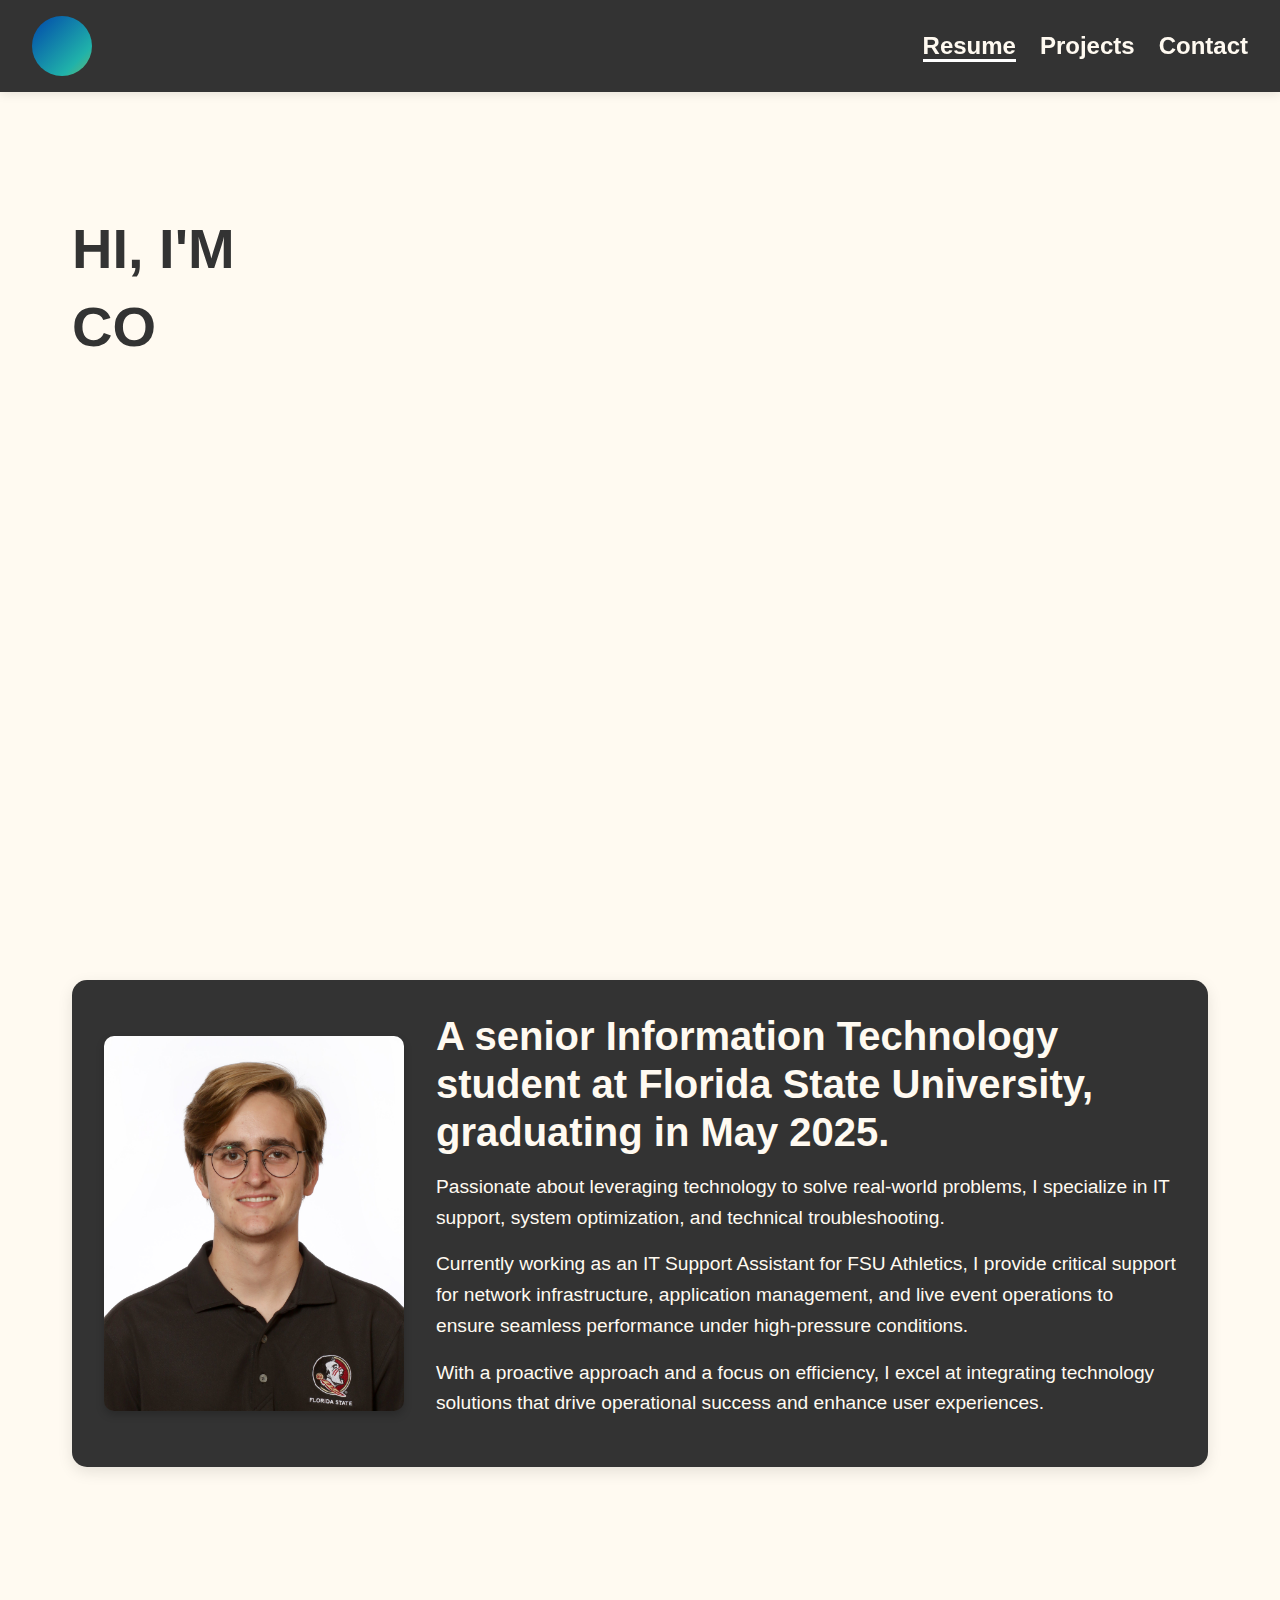
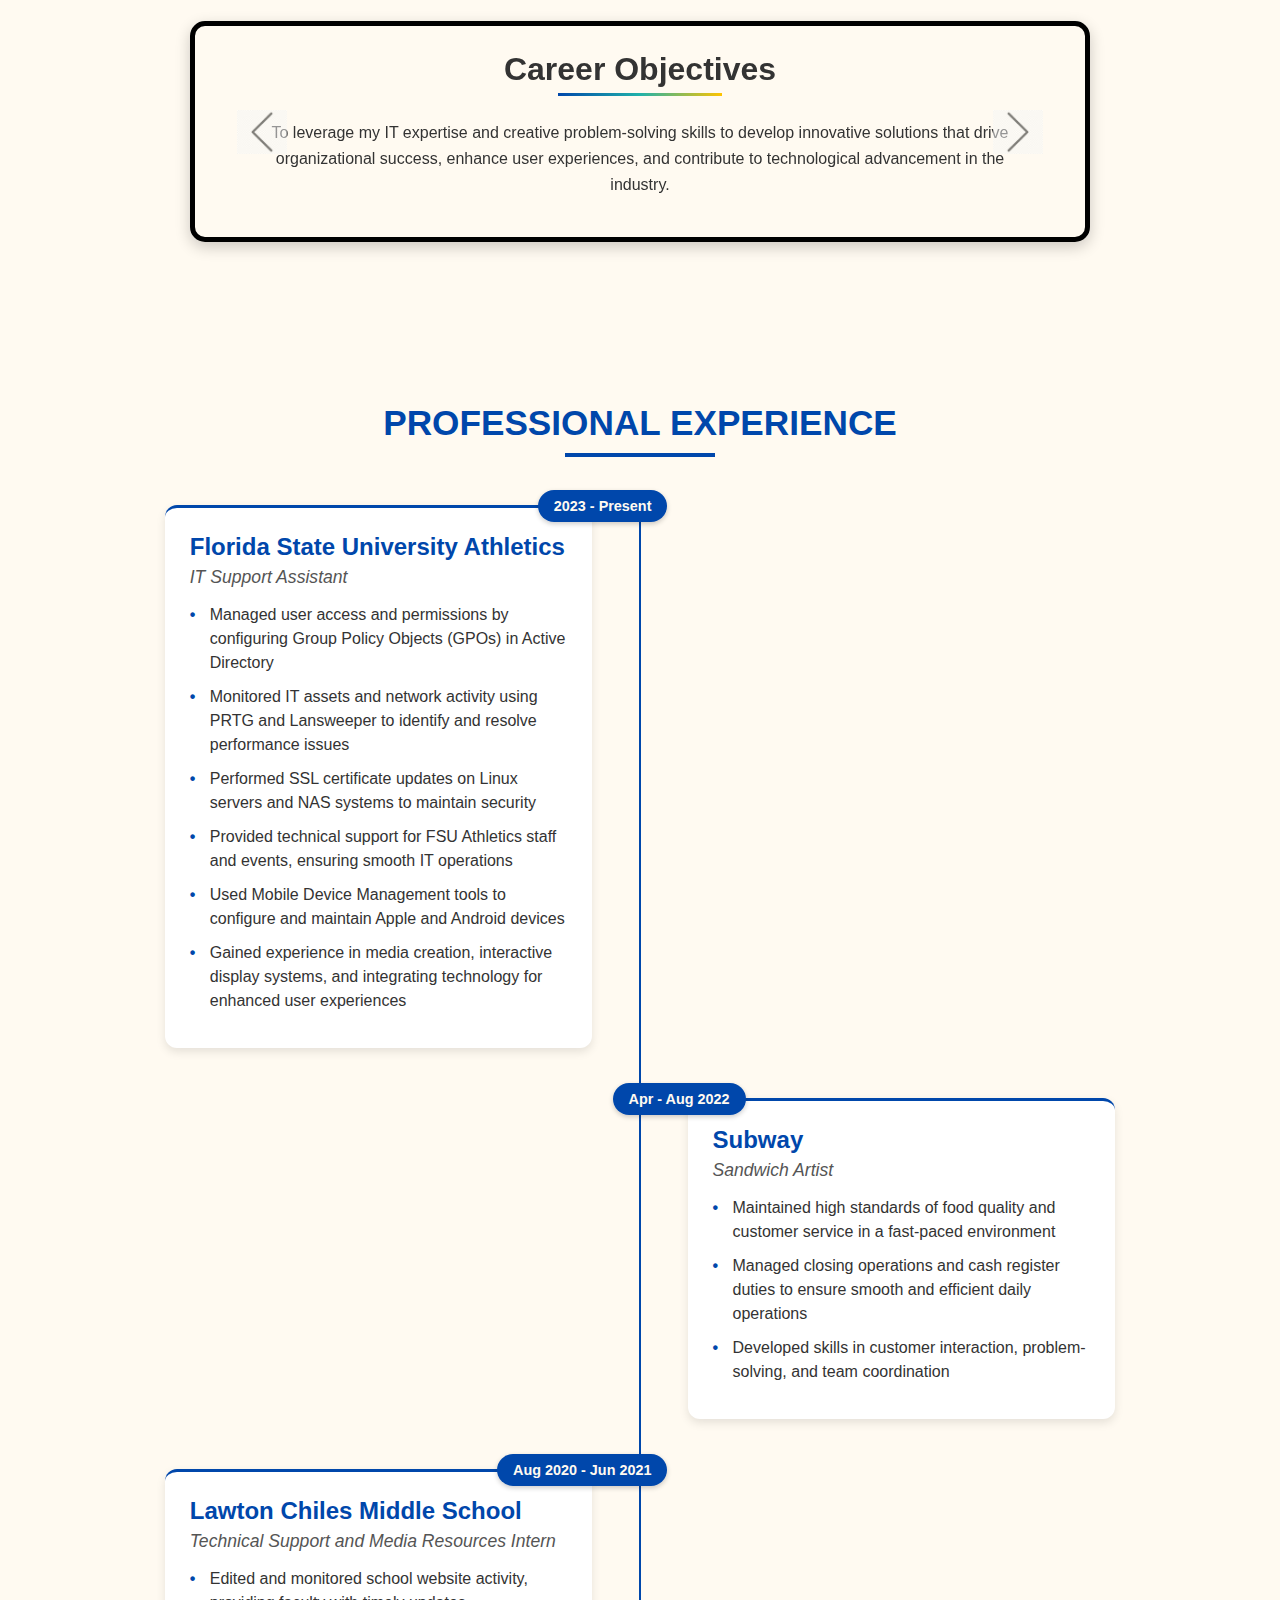
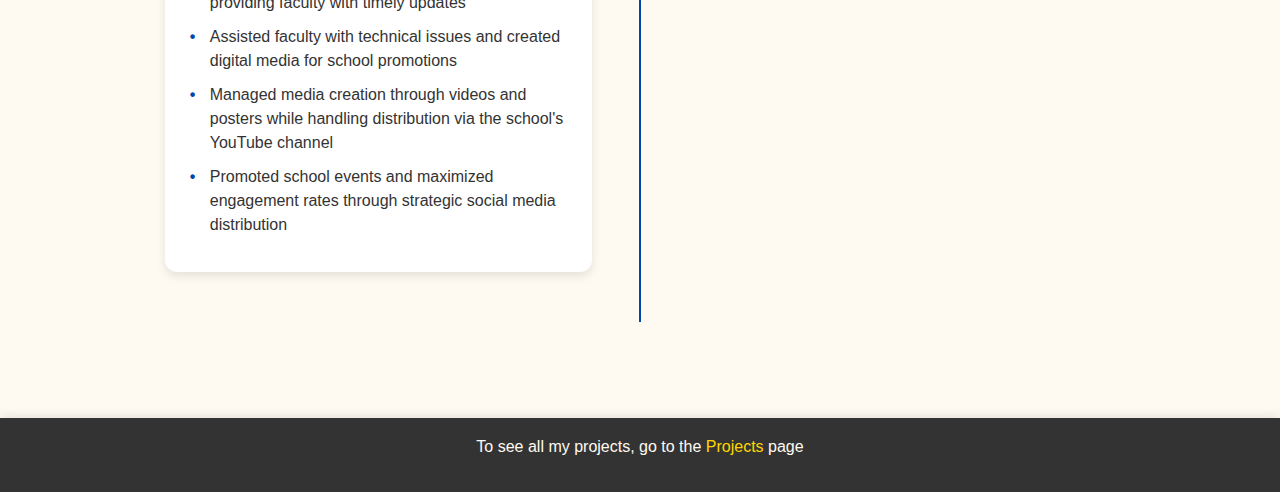
==== commit 19e1df7f: "hero update" ====
--- a/index.html
+++ b/index.html
@@ -6,7 +6,11 @@
     <meta name="description" content="Cole Plympton - IT Specialist and Florida State University student specializing in IT support and system optimization">
     <title>Cole Plympton | Resume</title>
     <link href="https://cdn.jsdelivr.net/npm/bootstrap@5.3.0/dist/css/bootstrap.min.css" rel="stylesheet">
-    <link rel="stylesheet" href="css/styles.css">
+    <!-- CSS Files -->
+    <link rel="stylesheet" href="css/base.css">
+    <link rel="stylesheet" href="css/header.css">
+    <link rel="stylesheet" href="css/components.css">
+    <link rel="stylesheet" href="css/experience.css">
     <link rel="icon" href="assets/icons/favicon.ico" type="image/x-icon">
 </head>
 <body>
@@ -206,7 +210,10 @@
         <p>To see all my projects, go to the <a href="projects.html" class="playground-link">Projects</a> page</p>
     </footer>
 
-    <script src="js/script.js"></script>
+    <!-- JavaScript Files -->
+    <script src="js/header.js"></script>
+    <script src="js/hero-typing.js"></script>
+    <script src="js/scroll-progress.js"></script>
     <script src="https://cdn.jsdelivr.net/npm/bootstrap@5.3.0/dist/js/bootstrap.bundle.min.js"></script>
 </body>
 </html>--- a/css/base.css
+++ b/css/base.css
@@ -0,0 +1,371 @@
+/* base.css - Common variables and base styles */
+
+/* General Styles */
+:root {
+    --main-bg-color: #FFFAF1;
+    --dark-bg-color: #333;
+    --text-color: #333;
+    --light-text-color: #FFFAF1;
+    --accent-gradient: linear-gradient(90deg, #0047ab, #20B2AA, #FFC300);
+    --accent-color: #0047ab; /* Main accent color */
+    --border-radius: 15px;
+    --section-padding: 2rem;
+    --content-max-width: 1200px;
+    --global-margin: 2rem;
+}
+
+html {
+    scroll-behavior: smooth;
+    height: 100%;
+    box-sizing: border-box;
+}
+
+*, *:before, *:after {
+    box-sizing: inherit;
+}
+
+body {
+    margin: 0;
+    padding-top: 5rem;
+    font-family: Arial, sans-serif;
+    color: var(--text-color);
+    line-height: 1.6;
+    background-color: var(--main-bg-color);
+    min-height: 100vh;
+    display: flex;
+    flex-direction: column;
+    overflow-x: hidden;
+}
+
+/* Center content wrapper */
+.content-wrapper {
+    max-width: var(--content-max-width);
+    margin-left: auto;
+    margin-right: auto;
+    padding-left: var(--global-margin);
+    padding-right: var(--global-margin);
+    width: 100%;
+}
+
+/* Hero Section - Updated for better positioning and mobile compatibility */
+.hero {
+    width: 100%;
+    margin: 0;
+    padding: 0;
+    min-height: 90vh; /* Reduced from 100vh to fit better on screen */
+    position: relative;
+    display: flex;
+    align-items: flex-start; /* Changed from center to start higher on the page */
+    justify-content: center;
+    padding-top: 15vh; /* Added padding to move content higher up */
+}
+
+.hero-content {
+    width: 100%;
+    max-width: var(--content-max-width);
+    padding: 0 var(--global-margin);
+    text-align: left;
+}
+
+#hero-text {
+    font-size: 3.5rem;
+    font-weight: 800;
+    color: var(--text-color);
+    line-height: 1.2;
+    text-align: left;
+    word-wrap: break-word;
+    overflow-wrap: break-word; /* Added to help with text wrapping on mobile */
+    hyphens: auto; /* Added to help with text wrapping on mobile */
+}
+
+/* Typed lines */
+.typed-line {
+    display: block;
+    min-height: 1.2em;
+    white-space: normal; /* Changed from nowrap to allow wrapping on mobile */
+    margin-bottom: 0.2em; /* Added spacing between lines */
+}
+
+.resume-container {
+    margin-top: 5vh; /* Reduced from 10vh for earlier appearance */
+    display: flex;
+    justify-content: flex-start;
+    opacity: 0;
+    animation: fadeIn 0.8s forwards 2.8s; /* Adjusted timing to appear earlier */
+}
+
+.resume-link {
+    display: inline-block;
+    font-size: 1.2rem;
+    padding: 1rem 1.5rem;
+    background-color: var(--dark-bg-color);
+    color: var(--light-text-color);
+    border-radius: 5px;
+    text-decoration: none;
+    transition: background-color 0.3s ease, transform 0.2s ease;
+    border: none;
+    box-shadow: 0 4px 6px rgba(0, 0, 0, 0.1);
+}
+
+.resume-link:hover {
+    background-color: #555;
+    transform: translateY(-2px);
+    box-shadow: 0 6px 8px rgba(0, 0, 0, 0.1);
+}
+
+.resume-link:active {
+    transform: translateY(0);
+}
+
+@keyframes fadeIn {
+    from { opacity: 0; }
+    to { opacity: 1; }
+}
+
+/* About Me Section */
+.about-me {
+    max-width: calc(var(--content-max-width) - 2 * var(--global-margin));
+    margin: 10vh auto;
+    padding: var(--section-padding);
+    display: flex;
+    align-items: center;
+    gap: 2rem;
+    background-color: var(--dark-bg-color);
+    color: var(--light-text-color);
+    border-radius: var(--border-radius);
+    box-shadow: 0 5px 15px rgba(0, 0, 0, 0.1);
+    text-align: left;
+}
+
+.about-text .intro-statement {
+    font-size: 2.5rem;
+    font-weight: bold;
+    margin-bottom: 1rem;
+    color: var(--light-text-color);
+}
+
+.about-me img {
+    max-width: 300px;
+    border-radius: 10px;
+    box-shadow: 0 4px 8px rgba(0, 0, 0, 0.2);
+}
+
+.about-text {
+    flex: 1;
+    font-size: 1.2rem;
+    line-height: 1.6;
+}
+
+/* Carousel Section */
+.carousel-section {
+    max-width: calc(var(--content-max-width) - 2 * var(--global-margin));
+    width: 100%;
+    margin: 4rem auto;
+    padding: 0;
+}
+
+#infoCarousel {
+    border: 5px solid #000;
+    border-radius: var(--border-radius);
+    overflow: hidden;
+    box-shadow: 0 5px 15px rgba(0, 0, 0, 0.2);
+    width: 100%;
+    max-width: 900px;
+    margin: 0 auto;
+}
+  
+.carousel-section:hover .carousel {
+    animation-play-state: paused;
+}
+
+.carousel-control-next-icon,
+.carousel-control-prev-icon {
+    background-image: url("../assets/icons/arrow.png") !important;
+    background-repeat: no-repeat;
+    background-size: contain;
+    width: 50px;
+    height: 50px;
+    background-color: transparent;
+}
+  
+.carousel-control-prev-icon {
+    transform: none;
+}
+
+.carousel-control-next-icon {
+    transform: scaleX(-1);
+}
+
+.carousel-content {
+    max-width: 800px;
+    margin: 0 auto;
+    text-align: center;
+    padding: 2rem;
+}
+
+.carousel-content h2 {
+    margin-bottom: 1.5rem;
+    color: var(--text-color);
+    font-weight: bold;
+    position: relative;
+    display: inline-block;
+    padding-bottom: 8px;
+}
+
+.carousel-content h2::after {
+    content: '';
+    position: absolute;
+    width: 60%;
+    height: 3px;
+    background: var(--accent-gradient);
+    bottom: 0;
+    left: 20%;
+}
+
+/* Skills Rating System */
+.skills-container {
+    max-width: 600px;
+    margin: 0 auto;
+}
+
+.skill-item {
+    margin-bottom: 1.2rem;
+    text-align: left;
+    display: flex;
+    flex-direction: column;
+    align-items: flex-start;
+}
+
+.skill-name {
+    display: block;
+    margin-bottom: 0.5rem;
+    font-weight: bold;
+    font-size: 1.1rem;
+}
+
+.skill-bar {
+    height: 16px;
+    width: 100%;
+    background-color: #e9ecef;
+    border-radius: 10px;
+    overflow: hidden;
+    box-shadow: inset 0 1px 3px rgba(0, 0, 0, 0.2);
+    margin-bottom: 5px;
+}
+
+.skill-level {
+    height: 100%;
+    background: var(--accent-gradient);
+    border-radius: 10px;
+    transition: width 1.5s ease-in-out;
+}
+
+.skill-proficiency {
+    font-size: 0.8rem;
+    color: #6c757d;
+    align-self: flex-end;
+}
+
+/* Contact Page Styles */
+.contact {
+    max-width: 600px;
+    margin: 10vh auto;
+    padding: 2rem;
+    background-color: var(--dark-bg-color);
+    color: var(--light-text-color);
+    border-radius: var(--border-radius);
+    text-align: center;
+    box-shadow: 0 5px 15px rgba(0, 0, 0, 0.1);
+}
+
+.contact h1 {
+    margin-bottom: 1.5rem;
+    font-size: 2.5rem;
+}
+
+.contact p {
+    margin-bottom: 1rem;
+    font-size: 1.1rem;
+}
+
+.contact a {
+    color: #FFD700;
+    text-decoration: none;
+    font-weight: bold;
+    transition: color 0.3s ease;
+}
+
+.contact a:hover {
+    text-decoration: underline;
+    color: #FFC107;
+}
+
+.contact-links {
+    margin-top: 1.5rem;
+    display: flex;
+    justify-content: center;
+    gap: 1.5rem;
+}
+
+.contact-links a img {
+    width: 40px;
+    height: 40px;
+    transition: transform 0.3s ease;
+    border-radius: 50%;
+    padding: 5px;
+    background-color: rgba(255, 255, 255, 0.1);
+}
+
+.contact-links a img:hover {
+    transform: scale(1.2);
+    background-color: rgba(255, 255, 255, 0.2);
+}
+
+/* Footer */
+footer {
+    text-align: center;
+    background-color: var(--dark-bg-color);
+    color: var(--light-text-color);
+    padding: 1rem;
+    width: 100%;
+    margin-top: auto;
+    box-shadow: 0 -2px 10px rgba(0, 0, 0, 0.1);
+}
+
+footer a {
+    color: #FFD700;
+    text-decoration: none;
+    transition: color 0.3s ease;
+}
+
+footer a:hover {
+    color: #FFC107;
+    text-decoration: underline;
+}
+
+/* Utility Classes */
+.hidden {
+    display: none;
+}
+
+/* Responsive Design */
+@media (max-width: 1200px) {
+    :root {
+        --global-margin: 1.5rem;
+    }
+    
+    #hero-text {
+        font-size: 3rem;
+    }
+}
+
+@media (max-width: 768px) {
+    .about-me {
+        flex-direction: column;
+        text-align: center;
+    }
+    
+    .about-text .intro-statement {
+        font-size: 2rem;
+    }
+}--- a/css/header.css
+++ b/css/header.css
@@ -0,0 +1,172 @@
+/* header.css - Navigation and header styles */
+
+/* Header */
+header {
+    position: fixed;
+    top: 0;
+    left: 0;
+    width: 100%;
+    background-color: var(--dark-bg-color);
+    color: var(--light-text-color);
+    z-index: 1000;
+    padding: 1rem 2rem;
+    display: flex;
+    align-items: center;
+    justify-content: space-between;
+    box-shadow: 0 2px 10px rgba(0, 0, 0, 0.1);
+}
+
+.nav-links {
+    list-style: none;
+    padding: 0;
+    margin: 0;
+    display: flex;
+    gap: 1.5rem;
+}
+
+.nav-links a {
+    text-decoration: none;
+    color: var(--light-text-color);
+    font-size: 1.5rem;
+    font-weight: bold;
+    position: relative;
+    padding-bottom: 3px;
+    transition: color 0.3s ease;
+}
+
+.nav-links a:hover {
+    color: #FFC300;
+}
+
+/* Progress bar styling */
+.nav-links a.active {
+    position: relative;
+}
+
+.nav-links a.active::after {
+    content: "";
+    position: absolute;
+    bottom: 0;
+    left: 0;
+    width: 100%;
+    height: 3px;
+    background: #FFFFFF;
+    transition: background 0.3s ease-in-out;
+}
+
+.nav-links a.active .progress-bar {
+    position: absolute;
+    bottom: 0;
+    left: 0;
+    height: 3px;
+    width: 0%;
+    background: var(--accent-gradient);
+    transition: width 0.1s ease-out;
+    z-index: 1;
+}
+
+/* Logo Container and Animation */
+.logo-container {
+    position: relative;
+    display: flex;
+    align-items: center;
+}
+
+.gradient-logo {
+    width: 60px;
+    height: 60px;
+    border-radius: 50%;
+    background: linear-gradient(135deg, #0047ab, #20B2AA, #FFC300);
+    background-size: 200%;
+    animation: gradient-shift 4s ease infinite;
+    position: relative;
+    transition: transform 0.3s ease;
+    cursor: pointer;
+    z-index: 2;
+}
+
+.logo-container:hover .gradient-logo {
+    transform: scale(1.2) rotate(360deg);
+    transition: transform 0.5s ease;
+}
+
+/* Social icons wrapper */
+.social-icons-wrapper {
+    position: absolute;
+    left: 70px;
+    display: flex;
+    gap: 15px;
+    overflow: hidden;
+    width: 0;
+    transition: width 0.5s ease;
+    height: 60px;
+    align-items: center;
+}
+
+.logo-container:hover .social-icons-wrapper {
+    width: 170px;
+}
+
+.social-icon {
+    width: 40px;
+    height: 40px;
+    border-radius: 50%;
+    background-color: rgba(255, 255, 255, 0.2);
+    display: flex;
+    justify-content: center;
+    align-items: center;
+    transition: transform 0.3s ease, background-color 0.3s ease;
+    opacity: 0;
+    transform: translateX(-20px);
+}
+
+.logo-container:hover .social-icon {
+    opacity: 1;
+    transform: translateX(0);
+}
+
+/* Staggered animation for social icons */
+.logo-container:hover .social-icon:nth-child(1) {
+    transition-delay: 0.1s;
+}
+
+.logo-container:hover .social-icon:nth-child(2) {
+    transition-delay: 0.2s;
+}
+
+.logo-container:hover .social-icon:nth-child(3) {
+    transition-delay: 0.3s;
+}
+
+.social-icon:hover {
+    transform: scale(1.2);
+    background-color: rgba(255, 255, 255, 0.3);
+}
+
+.social-icon img {
+    width: 24px;
+    height: 24px;
+}
+
+@keyframes gradient-shift {
+    0% { background-position: 0% 50%; }
+    50% { background-position: 100% 50%; }
+    100% { background-position: 0% 50%; }
+}
+
+/* Responsive adjustments for header */
+@media (max-width: 768px) {
+    header {
+        padding: 1rem;
+        flex-direction: column;
+        gap: 1rem;
+    }
+    
+    .nav-links {
+        gap: 1rem;
+    }
+    
+    .nav-links a {
+        font-size: 1.2rem;
+    }
+}--- a/css/components.css
+++ b/css/components.css
@@ -0,0 +1,170 @@
+/* components.css - Reusable component styles */
+
+/* Button Styles */
+.game-button {
+    position: relative;
+    display: inline-block;
+    margin: 20px auto;
+    padding: 12px 24px;
+    background: #4ECDC4;
+    color: white;
+    border: none;
+    border-radius: 5px;
+    font-weight: bold;
+    cursor: pointer;
+    transition: transform 0.2s, box-shadow 0.2s;
+    box-shadow: 0 4px 6px rgba(0, 0, 0, 0.1);
+}
+
+.game-button:hover {
+    transform: translateY(-2px);
+    box-shadow: 0 6px 8px rgba(0, 0, 0, 0.15);
+    background: #3db1a9;
+}
+
+.game-button::after {
+    content: "🎮";
+    margin-left: 8px;
+}
+
+/* Section headers */
+.section-header {
+    color: var(--accent-color);
+    text-align: center;
+    position: relative;
+    padding-bottom: 10px;
+    margin-bottom: 30px;
+    font-weight: 700;
+}
+
+.section-header::after {
+    content: '';
+    position: absolute;
+    bottom: 0;
+    left: 50%;
+    transform: translateX(-50%);
+    width: 100px;
+    height: 3px;
+    background: var(--accent-gradient);
+}
+
+/* Card styling */
+.card {
+    transition: transform 0.3s ease, box-shadow 0.3s ease;
+    border-radius: 10px;
+    overflow: hidden;
+    box-shadow: 0 4px 6px rgba(0, 0, 0, 0.1);
+    border: 1px solid rgba(0, 0, 0, 0.1);
+    height: 100%;
+}
+
+.card:hover {
+    transform: translateY(-5px);
+    box-shadow: 0 10px 20px rgba(0, 0, 0, 0.15);
+}
+
+.card-title {
+    font-weight: 700;
+    color: var(--accent-color);
+    margin-bottom: 1rem;
+}
+
+.card-text {
+    margin-bottom: 1rem;
+}
+
+/* Badge styling */
+.badge {
+    margin-right: 5px;
+    font-weight: normal;
+    padding: 6px 10px;
+    text-transform: uppercase;
+    font-size: 0.7rem;
+    letter-spacing: 0.5px;
+}
+
+.badge:last-child {
+    margin-right: 0;
+}
+
+/* GitHub button styling */
+.btn-primary {
+    background: var(--accent-gradient);
+    border: none;
+    padding: 8px 16px;
+    border-radius: 5px;
+    transition: transform 0.2s ease, box-shadow 0.2s ease;
+}
+
+.btn-primary:hover {
+    transform: translateY(-2px);
+    box-shadow: 0 4px 6px rgba(0, 0, 0, 0.2);
+}
+
+/* Media containers */
+.project-image-container {
+    aspect-ratio: 16/9;
+    overflow: hidden;
+    border-bottom: 1px solid rgba(0, 0, 0, 0.1);
+    display: flex;
+    align-items: center;
+    justify-content: center;
+    background-color: #f8f8f8;
+}
+
+/* Larger container for the conference room tablet project */
+.conference-room-tablet {
+    aspect-ratio: auto;
+    height: 450px;
+    padding: 15px;
+}
+
+/* Full width image that maintains aspect ratio */
+.full-width-img {
+    width: 100%;
+    height: 100%;
+    object-fit: contain;
+    background-color: #f8f8f8;
+}
+
+/* Conference tablet image styling */
+.conference-tablet-img {
+    max-height: 100%;
+    width: auto;
+    object-fit: contain;
+}
+
+/* Card image top styling */
+.card-img-top {
+    aspect-ratio: 16/9;
+    object-fit: contain;
+    background-color: #f8f8f8;
+    border-bottom: 1px solid rgba(0, 0, 0, 0.1);
+}
+
+/* Reveal Game Button */
+#reveal-game-button {
+    position: relative;
+    display: block;
+    margin: 20px auto;
+    padding: 12px 24px;
+    background: #4ECDC4;
+    color: white;
+    border: none;
+    border-radius: 5px;
+    font-weight: bold;
+    cursor: pointer;
+    transition: transform 0.2s, box-shadow 0.2s;
+    box-shadow: 0 4px 6px rgba(0, 0, 0, 0.1);
+}
+
+#reveal-game-button:hover {
+    transform: translateY(-2px);
+    box-shadow: 0 6px 8px rgba(0, 0, 0, 0.15);
+    background: #3db1a9;
+}
+
+#reveal-game-button::after {
+    content: "🎮";
+    margin-left: 8px;
+}--- a/css/experience.css
+++ b/css/experience.css
@@ -0,0 +1,174 @@
+/* experience.css - Experience section styles with fixed alignment */
+
+/* Updated Experience Section Styles */
+.experience {
+    max-width: calc(var(--content-max-width) - 2 * var(--global-margin));
+    margin: 4rem auto;
+    padding: var(--section-padding);
+    text-align: center;
+}
+
+.experience-header {
+    margin-bottom: 3rem;
+    position: relative;
+    display: inline-block;
+    padding-bottom: 0.8rem;
+    font-size: 2.2rem;
+    color: var(--accent-color);
+    text-align: center;
+    width: 100%;
+}
+
+.experience-header::after {
+    content: '';
+    position: absolute;
+    width: 150px;
+    height: 4px;
+    background: var(--accent-color);
+    bottom: 0;
+    left: 50%;
+    transform: translateX(-50%);
+}
+
+.timeline-container {
+    position: relative;
+    max-width: 1000px;
+    margin: 0 auto;
+}
+
+.timeline-container::before {
+    content: '';
+    position: absolute;
+    height: 100%;
+    width: 2px;
+    background: var(--accent-color);
+    left: 50%;
+    transform: translateX(-50%);
+    z-index: 0;
+}
+
+.experience-card {
+    background-color: white;
+    border-radius: 12px;
+    padding: 25px;
+    margin-bottom: 50px;
+    box-shadow: 0 4px 10px rgba(0, 0, 0, 0.1);
+    position: relative;
+    transition: transform 0.3s ease, box-shadow 0.3s ease;
+    width: 45%;
+    border-top: 3px solid var(--accent-color);
+}
+
+.experience-card:hover {
+    transform: translateY(-5px);
+    box-shadow: 0 8px 15px rgba(0, 0, 0, 0.15);
+}
+
+.job.left-align {
+    float: left;
+    text-align: left; /* FIXED: Changed from right to left align */
+    clear: both;
+}
+
+.job.right-align {
+    float: right;
+    text-align: left;
+    clear: both;
+}
+
+.experience-date {
+    position: absolute;
+    top: -15px;
+    width: auto;
+    z-index: 1;
+}
+
+.job.left-align .experience-date {
+    right: -75px;
+}
+
+.job.right-align .experience-date {
+    left: -75px;
+}
+
+.date-badge {
+    background: var(--accent-color);
+    color: var(--light-text-color);
+    padding: 8px 16px;
+    border-radius: 20px;
+    font-weight: bold;
+    font-size: 0.9rem;
+    box-shadow: 0 2px 5px rgba(0, 0, 0, 0.2);
+    white-space: nowrap;
+}
+
+.company-name {
+    font-size: 1.5rem;
+    font-weight: 700;
+    margin-bottom: 5px;
+    color: var(--accent-color);
+}
+
+.job-title {
+    font-size: 1.1rem;
+    font-style: italic;
+    margin-bottom: 15px;
+    color: #555;
+}
+
+.responsibility-list {
+    list-style-type: none;
+    padding-left: 0;
+    margin-bottom: 0;
+    text-align: left; /* FIXED: Ensure all text is left-aligned */
+}
+
+/* FIXED: Adjusted positioning of bullet points */
+.responsibility-list li {
+    margin-bottom: 10px;
+    position: relative;
+    padding-left: 20px; /* Space for bullet point */
+    line-height: 1.5;
+}
+
+/* FIXED: Use consistent left bullet point for all items */
+.responsibility-list li::before {
+    content: "•";
+    position: absolute;
+    left: 0; /* Position bullet on the left for all items */
+    color: var(--accent-color);
+    font-weight: bold;
+}
+
+/* Clear fix for floated elements */
+.timeline-container::after {
+    content: "";
+    display: table;
+    clear: both;
+}
+
+/* Responsive adjustments */
+@media (max-width: 768px) {
+    .timeline-container::before {
+        left: 20px; /* Move timeline to left side on mobile */
+    }
+    
+    .experience-card {
+        width: calc(100% - 40px);
+        margin-left: 40px;
+        float: none !important;
+    }
+    
+    .job.left-align .experience-date,
+    .job.right-align .experience-date {
+        left: -60px;
+        right: auto;
+        width: 100px;
+        text-align: right;
+    }
+    
+    .date-badge {
+        font-size: 0.8rem;
+        padding: 6px 10px;
+    }
+}